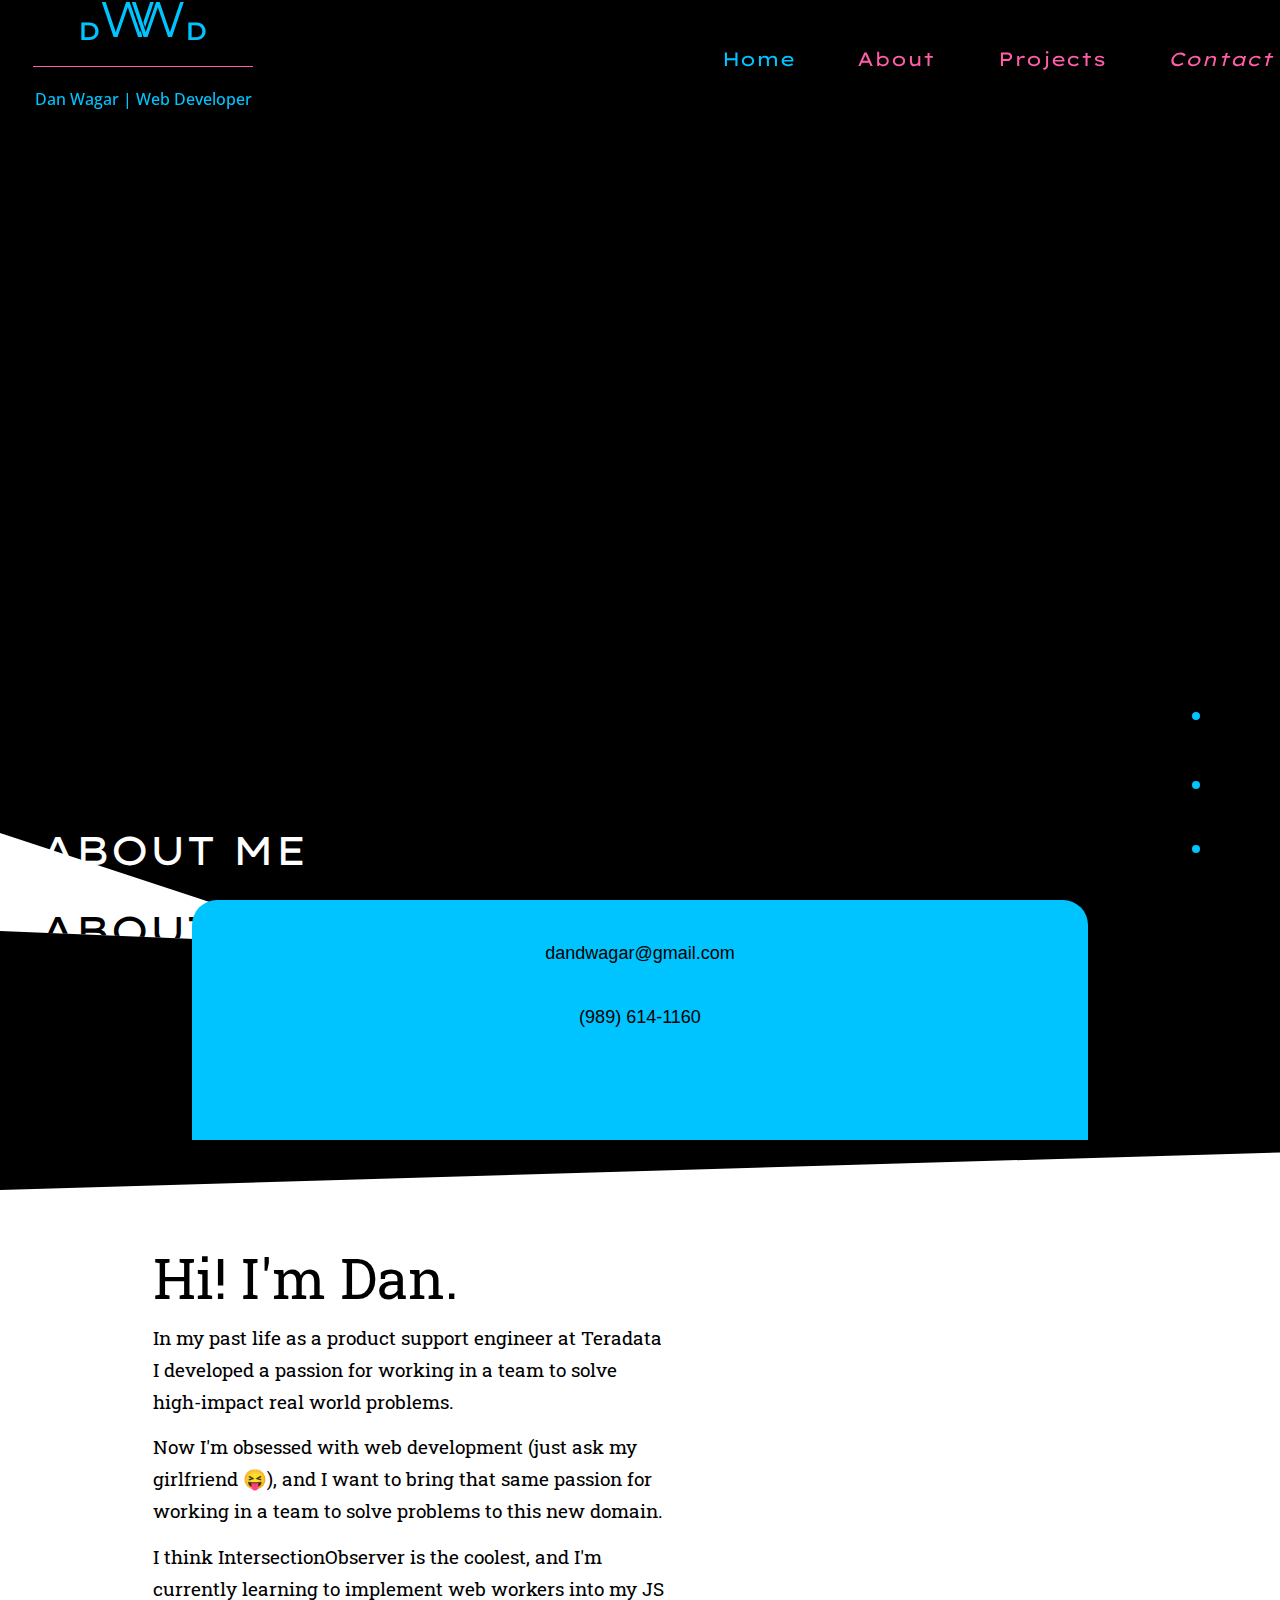
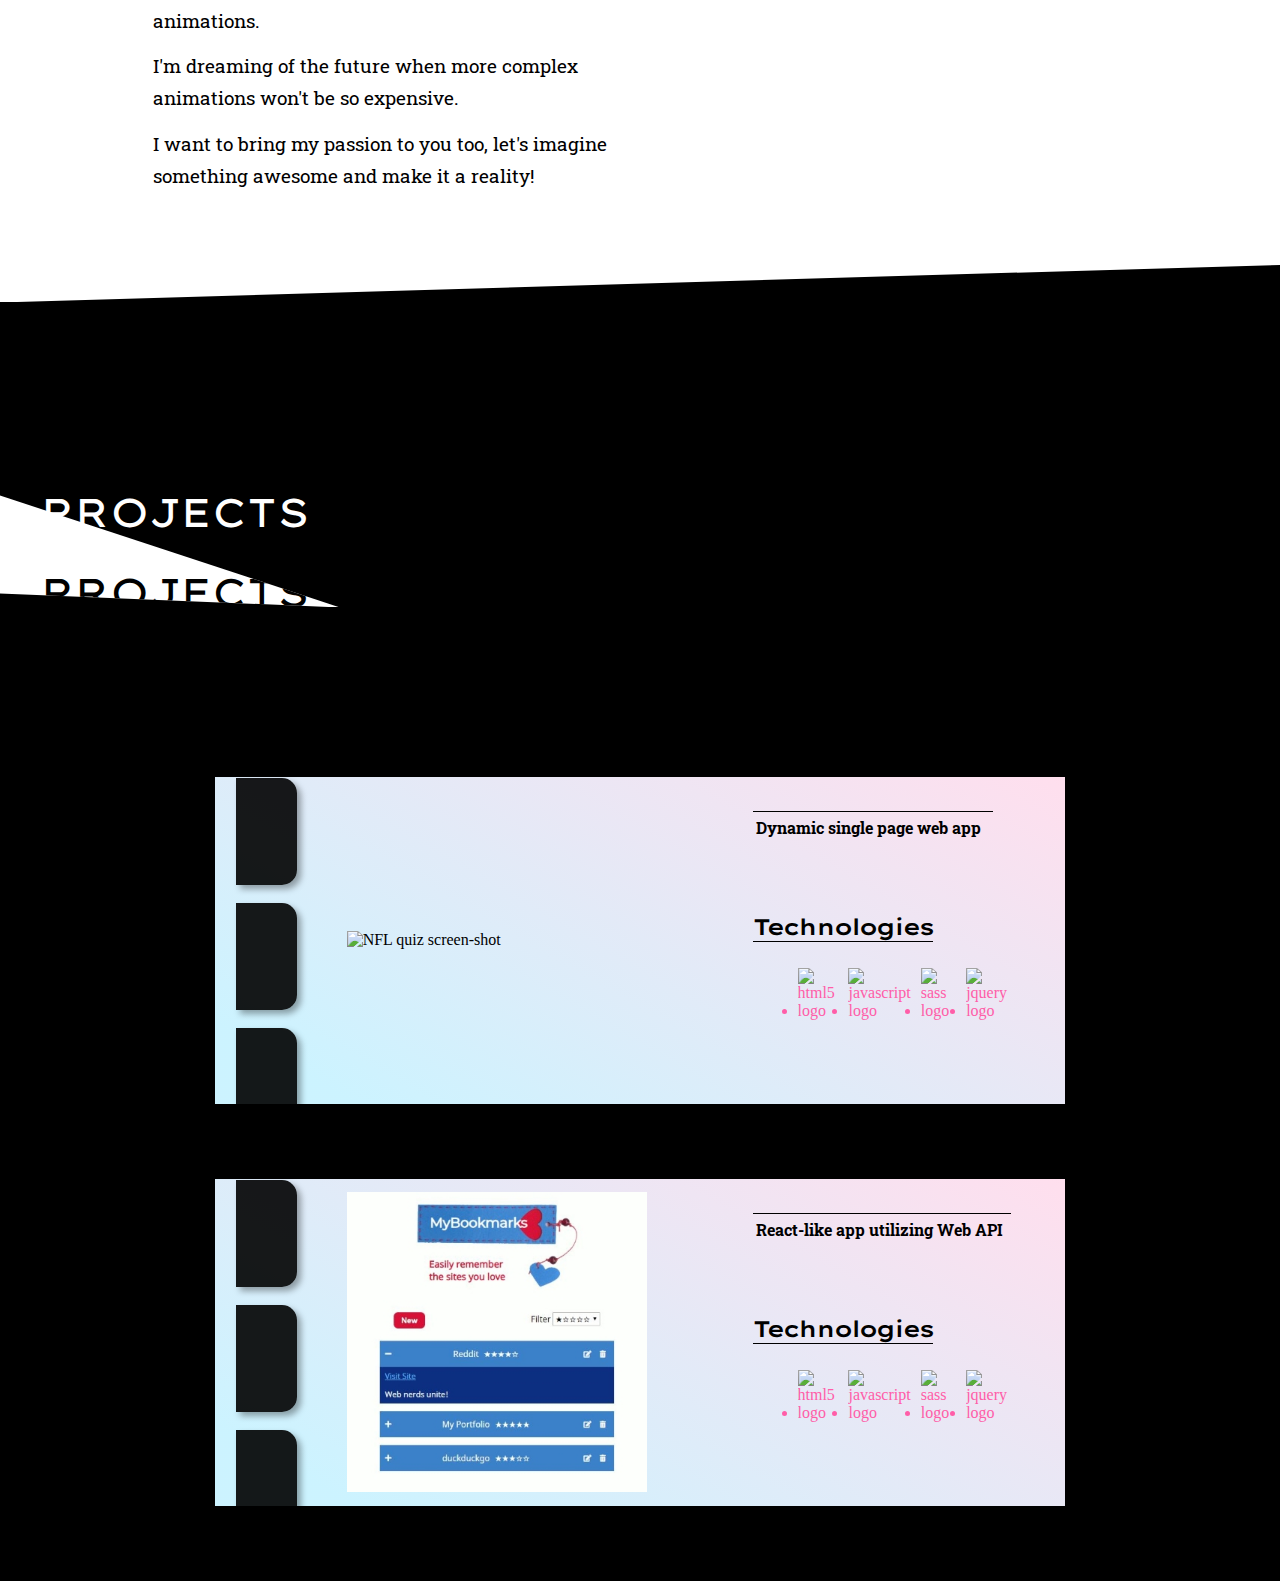
==== index.html @ b7b96e7a "update event listener for nav links" ====
<!DOCTYPE html>
<html lang="en">
  <head>
    <meta charset="utf-8" />
    <meta name="viewport" content="width=device-width, initial-scale=1.0" />
    <title>Dan Wagar's Portfolio</title>
    <link rel="shortcut icon" type="image/png" href="/images/favicon.png" />
    <link href="reset.css" rel="stylesheet" type="text/css" />
    <link href="style.css" rel="stylesheet" type="text/css" />
    <link
      href="https://fonts.googleapis.com/css?family=Montserrat|open+sans|Roboto+Slab|Lexend+Mega&display=swap"
      rel="stylesheet"
    />
    <link rel="stylesheet" href="https://cdnjs.cloudflare.com/ajax/libs/font-awesome/5.5.0-1/css/all.css" />
  </head>

  <body class="no-focus-outline">
    <main>
      <canvas class="canvas"></canvas>
      <nav class="nav" id="nav">
        <ul class="navList">
          <li><a class="navLink homeLink" href="#home">Home</a></li>
          <li><a class="navLink aboutLink" href="#about">About</a></li>
          <li><a class="navLink projectsLink" href="#projects">Projects</a></li>
          <li><i class="openContactNav navLink contactLink" tabindex="0">Contact</i></li>
        </ul>
        <i class="closeBurger"><a href="#" class="target">&#x2716;</a></i>
      </nav>
      <i class="burger"><a href="#nav" class="target">&#9776;</a></i>
      <header>
        <div class="logo">
          <div class="top">
            <p class="leftHalf">
              <span class="l1">D</span>
              <span class="l2">W</span>
            </p>
            <p class="rightHalf">
              <span class="l3">W</span>
              <span class="l4">D</span>
            </p>
          </div>
          <h1 class="bottom">Dan Wagar | Web Developer</h1>
        </div>
      </header>

      <section class="hero" id="home">
        <h3 class="heroText">
          Revealing Possibilities <span id="heroMiddle">In web development & design</span>
        </h3>
      </section>

      <div class="contactInfo" id="contactInfo" aria-live="polite">
        <div class="contactContainer">
          <a href="#" class="target">
            <i class="close fa fa-angle-double-down"></i>
          </a>
          <p>dandwagar@gmail.com</p>
          <p>(989) 614-1160</p>
        </div>
      </div>

      <footer>
        <nav class="contactNav">
          <ul class="contactButtons">
            <li>
              <a href="https://github.com/danWagar" target="_blank">
                <i class="fab fa-github"></i>
              </a>
            </li>
            <li>
              <a href="https://www.linkedin.com/in/daniel-wagar-22335a70/" target="_blank">
                <i class="fab fa-linkedin"></i>
              </a>
            </li>
            <li>
              <button class="openContact">
                <i class="open fa fa-envelope" id="contact"></i>
              </button>
            </li>
          </ul>
        </nav>
      </footer>

      <div class="sectionTitle"><p>ABOUT ME</p></div>
      <p class="second">ABOUT ME</p>

      <section class="aboutMe" id="about">
        <div class="quote">
          <p>
            Knowledge is a treasure, but practice is the key to it.
          </p>
          <p>
            -Lao Tzu
          </p>
        </div>
        <section class="me">
          <div class="aboutText">
            <span>Hi! I'm Dan.</span>
            <p>
              In my past life as a product support engineer at Teradata I developed a passion for working in a
              team to solve high-impact real world problems.
            </p>
            <p>
              Now I'm obsessed with web development (just ask my girlfriend 😝), and I want to bring that same
              passion for working in a team to solve problems to this new domain.
            </p>
            <p>
              I think IntersectionObserver is the coolest, and I'm currently learning to implement web workers
              into my JS animations.
            </p>
            <p>
              I'm dreaming of the future when more complex animations won't be so expensive.
            </p>
            <p>
              I want to bring my passion to you too, let's imagine something awesome and make it a reality!
            </p>
          </div>
          <div class="aboutImg"></div>
        </section>
      </section>

      <div class="titleContainer">
        <div class="sectionTitle"><p>PROJECTS</p></div>
        <p class="second">PROJECTS</p>
      </div>
      <section class="project" id="projects">
        <div class="projectContainer container1" aria-live="polite">
          <div class="projectContainerOverlay info1">
            <button class="closeInfoButton info1" tabindex="-1"><i>&#x2716;</i></button>
            <div class="projectTextContainer">
              <p>
                The NFL Records Quiz app was developed as an exercise in producing a single page web app with
                dynamically generated html for all event transitions.
              </p>
              <p>
                The app follows the model-view-controller design paradigm. It utilizes a store to track the
                users performance on the quiz as well as to display questions, whether a user correctly
                answered a question, and final results for the quiz.
              </p>
              <p>
                As I highly value the power of good design, much focus was given to ensuring that the app was
                attractive and engaging. User feedback is clear and presented in a fun way by incorporating
                images and a final results ranking.
              </p>
            </div>
          </div>
          <div class="projectTitle">
            <h5 class="primaryText">NFL Records Quiz</h5>
            <h6 class="secondaryText">Dynamic single page web app</h6>
          </div>
          <h7 class="techTitle">Technologies</h7>
          <ul class="technologies">
            <li><img src="images/html5.svg" alt="html5 logo" /></li>
            <li><img src="images/javascript-4.svg" alt="javascript logo" /></li>
            <li><img src="images/css-5.svg" alt="sass logo" /></li>
            <li><img src="images/jquery-2.svg" alt="jquery logo" /></li>
          </ul>
          <img class="screenShot" src="images/NFLQuiz.jpg" alt="NFL quiz screen-shot" />
          <nav class="projectNav">
            <ul class="projectButtons">
              <a href="https://github.com/thinkful-ei-heron/Dan_Kei_quizApp" target="_blank">
                <li class="projectButton">
                  <i class="fab fa-github"></i></li
              ></a>
              <button class="infoButton info1">
                <li class="projectButton"><i class="fa fa-info"></i></li>
              </button>
              <a href="https://thinkful-ei-heron.github.io/Dan_Kei_quizApp/" target="_blank">
                <li class="projectButton">
                  <i class="fa fa-play play"></i></li
              ></a>
            </ul>
          </nav>
        </div>

        <div class="projectContainer container1" aria-live="polite">
          <div class="projectContainerOverlay info2">
            <button class="closeInfoButton info2" tabindex="-1"><i>&#x2716;</i></button>
            <div class="projectTextContainer">
              <p>
                The NFL Records Quiz app was developed as an exercise in producing a single page web app with
                dynamically generated html for all event transitions.
              </p>
              <p>
                The app follows the model-view-controller design paradigm. It utilizes a store to track the
                users performance on the quiz as well as to display questions, whether a user correctly
                answered a question, and final results for the quiz.
              </p>
              <p>
                As I highly value the power of good design, much focus was given to ensuring that the app was
                attractive and engaging. User feedback is clear and presented in a fun way by incorporating
                images and a final results ranking.
              </p>
            </div>
          </div>
          <div class="projectTitle">
            <h5 class="primaryText">MyBookmarks App</h5>
            <h6 class="secondaryText">React-like app utilizing Web API</h6>
          </div>
          <h7 class="techTitle">Technologies</h7>
          <ul class="technologies">
            <li><img src="images/html5.svg" alt="html5 logo" /></li>
            <li><img src="images/javascript-4.svg" alt="javascript logo" /></li>
            <li><img src="images/sass-1.svg" alt="sass logo" /></li>
            <li><img src="images/jquery-2.svg" alt="jquery logo" /></li>
          </ul>
          <img class="screenShot" src="images/MyBookmarks.jpg" alt="MyBookmarks App screen-shot" />
          <nav class="projectNav">
            <ul class="projectButtons">
              <a href="https://github.com/thinkful-ei-heron/DanW-bookmarks-app" target="_blank">
                <li class="projectButton">
                  <i class="fab fa-github"></i></li
              ></a>
              <button class="infoButton info2">
                <li class="projectButton"><i class="fa fa-info"></i></li>
              </button>
              <a href="https://thinkful-ei-heron.github.io/DanW-bookmarks-app/" target="_blank">
                <li class="projectButton">
                  <i class="fa fa-play play"></i></li
              ></a>
            </ul>
          </nav>
        </div>
      </section>
    </main>
    <script src="spray.js"></script>
    <script src="style.js"></script>
    <script src="intersection.js"></script>
  </body>
</html>
---- style.css ----
html,
body {
  margin: 0;
  padding: 0;
  -webkit-box-sizing: border-box;
          box-sizing: border-box;
  overflow-x: hidden;
  scroll-behavior: smooth;
}

body {
  height: 100vh;
  width: 100vw;
  background-color: black;
  font-size: 16px;
}

.no-focus-outline a:focus,
.no-focus-outline button:focus,
.no-focus-outline i:focus {
  outline: none;
}

button:hover {
  cursor: pointer;
}

main {
  position: relative;
  height: 100%;
  width: 100%;
}

.canvas {
  position: absolute;
  top: 0;
  left: 0;
  z-index: -1;
}

header {
  position: fixed;
  top: 0;
  display: -webkit-box;
  display: -ms-flexbox;
  display: flex;
  -webkit-box-orient: vertical;
  -webkit-box-direction: normal;
      -ms-flex-direction: column;
          flex-direction: column;
  -webkit-box-pack: center;
      -ms-flex-pack: center;
          justify-content: center;
  -webkit-box-align: center;
      -ms-flex-align: center;
          align-items: center;
  position: fixed;
  width: 100vw;
  height: 95px;
  color: #00c4ff;
  background-color: rgba(0, 0, 0, 0.95);
  z-index: 2;
}

header .logo {
  position: relative;
  bottom: 8px;
}

header .top {
  position: relative;
  display: -webkit-box;
  display: -ms-flexbox;
  display: flex;
  -webkit-box-orient: horizontal;
  -webkit-box-direction: normal;
      -ms-flex-direction: row;
          flex-direction: row;
  -webkit-box-pack: center;
      -ms-flex-pack: center;
          justify-content: center;
  font-family: 'montserrat', sans-serif;
  border-bottom: 1px solid #ff5da8;
}

header .top .leftHalf {
  display: -webkit-box;
  display: -ms-flexbox;
  display: flex;
  -webkit-box-orient: horizontal;
  -webkit-box-direction: normal;
      -ms-flex-direction: row;
          flex-direction: row;
  -webkit-box-align: end;
      -ms-flex-align: end;
          align-items: flex-end;
  position: relative;
  left: 10pt;
}

header .top .rightHalf {
  display: -webkit-box;
  display: -ms-flexbox;
  display: flex;
  -webkit-box-orient: horizontal;
  -webkit-box-direction: normal;
      -ms-flex-direction: row;
          flex-direction: row;
  -webkit-box-align: end;
      -ms-flex-align: end;
          align-items: flex-end;
  position: relative;
  right: 10pt;
}

header .bottom {
  position: relative;
  top: 10px;
  width: 220px;
  text-align: center;
  font-family: 'open sans', sans-serif;
  font-size: 1rem;
  font-weight: 500;
}

header .l1,
header .l4 {
  padding-bottom: 4px;
  font-size: 1.56rem;
  font-weight: 600;
}

header .l2,
header .l3 {
  padding-bottom: 0;
  font-size: 3.125rem;
  text-shadow: -1px 0 black, 0 1px black, 1px 0 black, 0 -1px black;
}

.nav {
  position: fixed;
  top: 0;
  right: 0;
  width: 100vw;
  height: 100vh;
  opacity: 0;
  -webkit-clip-path: circle(25px at calc(100vw - 45px) 40px);
          clip-path: circle(25px at calc(100vw - 45px) 40px);
  -webkit-transition: all 0.5s ease-in-out;
  transition: all 0.5s ease-in-out;
  z-index: 3;
}

.nav a {
  text-decoration: none;
}

.nav.toggleNav, .nav:target {
  -webkit-clip-path: circle(75%);
          clip-path: circle(75%);
  background-color: rgba(0, 0, 0, 0.9);
  opacity: 1;
  z-index: 10;
}

.navList {
  position: relative;
  bottom: 40px;
  display: -webkit-box;
  display: -ms-flexbox;
  display: flex;
  -webkit-box-orient: vertical;
  -webkit-box-direction: normal;
      -ms-flex-direction: column;
          flex-direction: column;
  -webkit-box-pack: center;
      -ms-flex-pack: center;
          justify-content: center;
  -webkit-box-align: center;
      -ms-flex-align: center;
          align-items: center;
  height: 100%;
  width: 80%;
  margin-left: auto;
  margin-right: auto;
}

.navList li {
  width: 100%;
  padding: 20px 0px 35px 35px;
  font-family: 'lexend mega', sans-serif;
  font-size: 2.125rem;
}

.navList li .openContactNav:hover {
  cursor: pointer;
}

.navList a,
.navList a:visited {
  text-decoration: none;
}

.navList .navLink {
  color: #ff5da8;
}

.navList .navLink.highlight {
  color: #00c4ff;
}

.burger {
  position: fixed;
  top: 0px;
  padding-top: 20px;
  right: 20px;
  font-size: 2.125rem;
  font-weight: 100;
  opacity: 1;
  z-index: 21;
  -webkit-transition: all 0.5s;
  transition: all 0.5s;
}

.burger.hide {
  color: rgba(255, 255, 255, 0);
  opacity: 0;
}

.burger a {
  text-decoration: none;
  color: rgba(255, 255, 255, 0.6);
}

.burger a:hover,
.burger a:focus, .burger:hover, .burger:focus {
  outline: none;
  color: white;
}

.closeBurger {
  position: fixed;
  top: 0px;
  padding-top: 20px;
  right: 20px;
  font-size: 2.125rem;
  font-weight: 100;
  z-index: 1;
  -webkit-transition: all 1s;
  transition: all 1s;
}

.closeBurger.showClose {
  color: rgba(255, 255, 255, 0.6);
  opacity: 1;
}

.closeBurger a {
  text-decoration: none;
  color: rgba(255, 255, 255, 0.6);
}

.closeBurger a:hover,
.closeBurger a:focus, .closeBurger:hover, .closeBurger:focus {
  outline: none;
  color: white;
}

.hero {
  position: relative;
  display: -webkit-box;
  display: -ms-flexbox;
  display: flex;
  -webkit-box-orient: vertical;
  -webkit-box-direction: normal;
      -ms-flex-direction: column;
          flex-direction: column;
  -webkit-box-pack: center;
      -ms-flex-pack: center;
          justify-content: center;
  -ms-flex-line-pack: center;
      align-content: center;
  -webkit-box-align: center;
      -ms-flex-align: center;
          align-items: center;
  height: 100%;
  font-family: "lexend mega", sans-serif;
  color: black;
}

.hero h3 {
  display: -webkit-box;
  display: -ms-flexbox;
  display: flex;
  -webkit-box-orient: vertical;
  -webkit-box-direction: normal;
      -ms-flex-direction: column;
          flex-direction: column;
  font-size: 2.25rem;
  text-align: center;
  font-weight: 600;
}

.hero h3 span {
  display: inline block;
  padding-top: 15px;
  font-size: 1.1rem;
  font-weight: 500;
  text-align: center;
  letter-spacing: -1px;
}

.contactNav {
  position: fixed;
  left: 0px;
  bottom: 0px;
  display: -webkit-box;
  display: -ms-flexbox;
  display: flex;
  -webkit-box-align: center;
      -ms-flex-align: center;
          align-items: center;
  width: 100vw;
  height: 70px;
  background-color: rgba(0, 0, 0, 0.9);
  z-index: 2;
}

.contactNav .contactButtons {
  display: -webkit-box;
  display: -ms-flexbox;
  display: flex;
  -ms-flex-pack: distribute;
      justify-content: space-around;
  width: 100%;
  color: #00c4ff;
  opacity: 1;
  -webkit-transition: opacity 0.5s;
  transition: opacity 0.5s;
}

.contactNav .contactButtons li {
  font-size: 1.75rem;
}

.contactNav .contactButtons a {
  color: #00c4ff;
}

.contactNav .contactButtons a:visited {
  color: #00c4ff;
}

.contactNav .contactButtons a:hover {
  color: #8700ff;
}

.contactNav .contactButtons a:focus {
  outline: none;
  color: #8700ff;
}

.contactNav .contactButtons button {
  border: none;
  background: none;
}

.contactNav .contactButtons button i {
  font-size: 1.75rem;
  color: #00c4ff;
}

.contactNav .contactButtons .open:hover,
.contactNav .contactButtons .open:focus {
  outline: none;
  color: #8700ff;
}

.contactNav .contactButtons.fade {
  opacity: 0;
}

.contactInfo {
  position: fixed;
  display: -webkit-box;
  display: -ms-flexbox;
  display: flex;
  -webkit-box-orient: horizontal;
  -webkit-box-direction: normal;
      -ms-flex-direction: row;
          flex-direction: row;
  -webkit-box-pack: center;
      -ms-flex-pack: center;
          justify-content: center;
  bottom: -240px;
  height: 240px;
  width: 100vw;
  z-index: 10;
  -webkit-transition: -webkit-transform 1s;
  transition: -webkit-transform 1s;
  transition: transform 1s;
  transition: transform 1s, -webkit-transform 1s;
}

.contactInfo .contactContainer {
  width: 100%;
  text-align: center;
  font-family: 'open sans', sans-serif;
  font-size: 1.125rem;
  background-color: #00c4ff;
  color: black;
}

.contactInfo p {
  padding-top: 25px;
}

.contactInfo.show, .contactInfo:target {
  -webkit-transform: translateY(-240px);
          transform: translateY(-240px);
}

.contactInfo .close {
  font-size: 3.375rem;
  color: rgba(255, 255, 255, 0.6);
}

.contactInfo .close:hover, .contactInfo .close:focus {
  outline: none;
  color: white;
}

.sectionTitle {
  position: absolute;
  bottom: -30px;
  left: 0;
  height: 140px;
  width: 340px;
  font-size: 2.2rem;
  line-height: 150px;
  background-color: white;
  -webkit-clip-path: polygon(0 20%, 0 90%, 100% 100%);
          clip-path: polygon(0 20%, 0 90%, 100% 100%);
  z-index: 1;
  font-family: "lexend mega", sans-serif;
  color: black;
}

.sectionTitle p {
  position: relative;
  left: 40px;
  top: 10px;
}

.second {
  position: absolute;
  bottom: -100px;
  left: 40px;
  height: 200px;
  width: 400px;
  font-size: 2.2rem;
  line-height: 150px;
  z-index: 0;
  font-family: "lexend mega", sans-serif;
  color: white;
}

.project {
  position: relative;
  display: -webkit-box;
  display: -ms-flexbox;
  display: flex;
  -webkit-box-orient: vertical;
  -webkit-box-direction: normal;
      -ms-flex-direction: column;
          flex-direction: column;
  -webkit-box-pack: center;
      -ms-flex-pack: center;
          justify-content: center;
  -webkit-box-align: center;
      -ms-flex-align: center;
          align-items: center;
  width: 100vw;
  margin-top: 150px;
  -webkit-perspective: 700px;
          perspective: 700px;
}

.projectContainer {
  position: relative;
  display: -webkit-box;
  display: -ms-flexbox;
  display: flex;
  -webkit-box-orient: vertical;
  -webkit-box-direction: normal;
      -ms-flex-direction: column;
          flex-direction: column;
  -webkit-box-pack: justify;
      -ms-flex-pack: justify;
          justify-content: space-between;
  -webkit-box-align: center;
      -ms-flex-align: center;
          align-items: center;
  height: 480px;
  width: 77%;
  margin-bottom: 75px;
  background-color: white;
}

.projectContainerOverlay {
  position: absolute;
  top: -1px;
  left: -1px;
  height: 101%;
  width: 101%;
  padding-top: 25px;
  color: white;
  opacity: 0;
  background-color: rgba(0, 0, 0, 0.95);
  -webkit-transition: opacity 1s ease-in-out;
  transition: opacity 1s ease-in-out;
}

.projectContainerOverlay.toggleInfo {
  opacity: 1;
}

.projectContainerOverlay p {
  margin: 25px 10px;
  font-size: 0.9rem;
  line-height: 1.2rem;
}

.projectContainerOverlay .closeInfoButton {
  position: absolute;
  top: 0;
  right: 8px;
  height: 30px;
  width: 30px;
  font-size: 1.6rem;
  color: white;
  background: none;
  border: none;
  cursor: auto;
}

.container1 {
  background-image: linear-gradient(30deg, rgba(0, 196, 255, 0.2) 10%, rgba(255, 93, 168, 0.2));
}

.projectTitle {
  margin-top: 20px;
  color: black;
}

.primaryText {
  font-family: "lexend mega", sans-serif;
  letter-spacing: -2px;
  font-size: 1.4rem;
  font-weight: 600;
}

.secondaryText {
  margin-top: 5px;
  padding-top: 5px;
  padding-left: 3px;
  font-family: 'roboto slab', serif;
  font-size: 1rem;
  border-top: 1px solid black;
}

.techTitle {
  display: none;
}

.technologies {
  display: -webkit-box;
  display: -ms-flexbox;
  display: flex;
  -ms-flex-pack: distribute;
      justify-content: space-around;
  width: 80%;
  color: #ff5da8;
}

.technologies li {
  margin-left: 5px;
  margin-right: 5px;
}

.technologies li img {
  width: 50px;
  height: 50px;
}

.screenShot {
  margin-bottom: 75px;
  height: 240px;
  width: 240px;
}

.screenShot img {
  height: 100%;
  width: 100%;
}

.projectNav {
  width: 90%;
  margin: 0 auto;
  position: absolute;
  bottom: 0px;
  border: 0;
}

.projectButtons {
  display: -webkit-box;
  display: -ms-flexbox;
  display: flex;
  -webkit-box-pack: justify;
      -ms-flex-pack: justify;
          justify-content: space-between;
  list-style: none;
}

.projectButtons a:hover,
.projectButtons a:visited {
  color: #ff5da8;
}

.projectButtons button {
  background-color: rgba(0, 0, 0, 0);
  border: none;
}

.projectButton {
  height: 45px;
  width: 45px;
  text-align: center;
  line-height: 45px;
  font-size: 1.7rem;
  color: #ff5da8;
}

.projectButton button {
  background: none;
  border: none;
  font-size: 1.7rem;
  color: #ff5da8;
}

.titleContainer {
  position: relative;
  width: 100vw;
  height: 75px;
}

/*ABOUT ME*/
.aboutMe {
  display: -webkit-box;
  display: -ms-flexbox;
  display: flex;
  -webkit-box-orient: vertical;
  -webkit-box-direction: normal;
      -ms-flex-direction: column;
          flex-direction: column;
  -webkit-box-pack: start;
      -ms-flex-pack: start;
          justify-content: start;
  -webkit-box-align: center;
      -ms-flex-align: center;
          align-items: center;
  margin-top: 65px;
  margin-bottom: 100px;
  height: auto;
  width: 100vw;
  font-family: 'Roboto Slab', serif;
}

.quote {
  line-height: 25px;
  margin-top: 30px;
  margin-bottom: 30px;
  font-size: 1.3rem;
  color: white;
  background-color: black;
  width: 100%;
}

.quote p {
  padding: 0 50px 0 50px;
}

.me {
  display: -webkit-box;
  display: -ms-flexbox;
  display: flex;
  -webkit-box-pack: center;
      -ms-flex-pack: center;
          justify-content: center;
  -webkit-box-align: center;
      -ms-flex-align: center;
          align-items: center;
  margin-bottom: 50px;
  background-color: white;
  height: 850px;
  width: 100%;
  -webkit-clip-path: polygon(0 5%, 100% 0, 100% 95%, 0 100%);
          clip-path: polygon(0 5%, 100% 0, 100% 95%, 0 100%);
}

.aboutText {
  grid-area: 'aboutText';
  width: 49%;
  padding: 0 20px 0 20px;
  font-size: 0.85rem;
  line-height: 1.3rem;
  color: black;
}

.aboutText p:first-child {
  margin-top: -10px;
  margin-bottom: 0.85rem;
}

.aboutText p {
  margin-top: 0.85rem;
  margin-bottom: 0.85rem;
}

.aboutText span {
  font-size: 1.6rem;
  line-height: 3.5rem;
}

.aboutImg {
  width: 35%;
  height: 70%;
  max-height: 500px;
  margin-right: 10px;
  margin-bottom: 40px;
  background-image: url(./images/me.jpg);
  background-repeat: no-repeat;
  background-size: 275% auto;
  background-size: cover;
  background-position: 33% 30px;
}

@media (min-width: 375px) {
  .sectionTitle {
    font-size: 2.5rem;
  }
  .second {
    font-size: 2.5rem;
  }
  .me {
    height: 750px;
  }
  .aboutText span {
    font-size: 2rem;
  }
  .projectTextContainer p {
    font-size: 1rem;
    line-height: 1.4rem;
  }
}

@media (min-width: 600px) {
  .hero h4 {
    letter-spacing: 0px;
  }
  .contactInfo .contactContainer {
    width: 70vw;
    text-align: center;
    font-family: 'Noto Sans', sans-serif;
    font-size: 18px;
    background-color: #00c4ff;
    color: black;
    border-radius: 25px 25px 0 0;
  }
  .contactInfo .close {
    position: relative;
    font-size: 54px;
    color: rgba(255, 255, 255, 0.8);
  }
  .contactInfo .close:hover, .contactInfo .close:focus {
    outline: none;
    color: white;
  }
  .me {
    height: 550px;
  }
}

@media (min-width: 1024px) {
  body {
    overflow-y: scroll;
    overflow: initial;
  }
  header {
    -webkit-box-pack: center;
        -ms-flex-pack: center;
            justify-content: center;
    -webkit-box-align: start;
        -ms-flex-align: start;
            align-items: flex-start;
    height: 100px;
  }
  .logo {
    margin-left: 33px;
  }
  .nav {
    -webkit-clip-path: none;
            clip-path: none;
    width: 50%;
    height: 100px;
    margin-right: 20px;
    opacity: 1;
  }
  .navList {
    position: static;
    -webkit-box-orient: horizontal;
    -webkit-box-direction: normal;
        -ms-flex-direction: row;
            flex-direction: row;
    -webkit-box-pack: space-evenly;
        -ms-flex-pack: space-evenly;
            justify-content: space-evenly;
    -webkit-box-align: center;
        -ms-flex-align: center;
            align-items: center;
    width: 100%;
  }
  .navList li {
    font-size: 1.2rem;
    width: auto;
  }
  .burger {
    display: none;
  }
  .closeBurger {
    display: none;
  }
  .contactNav {
    background-color: rgba(0, 0, 0, 0);
    z-index: 11;
  }
  .contactNav .contactButtons {
    position: fixed;
    right: 0;
    bottom: 0;
    height: 200px;
    width: 60px;
    text-align: center;
    padding: 5px;
    -webkit-box-orient: vertical;
    -webkit-box-direction: normal;
        -ms-flex-direction: column;
            flex-direction: column;
  }
  .contactNav .contactButtons a {
    font-size: 2.1rem;
  }
  .hero {
    margin-top: 15px;
  }
  .project {
    margin-top: 200px;
    margin-bottom: 50px;
    width: 100vw;
  }
  .projectTextContainer {
    margin-top: -30px;
    margin-left: 125px;
    width: 550px;
  }
  .projectTextContainer p {
    font-size: 1.2rem;
    line-height: 1.4rem;
  }
  .projectContainer {
    display: -ms-grid;
    display: grid;
    -ms-grid-columns: (1fr)[24];
        grid-template-columns: repeat(24, 1fr);
    -ms-grid-rows: (1fr)[12];
        grid-template-rows: repeat(12, 1fr);
    grid-gap: 10px;
    height: 327px;
    width: 850px;
  }
  .projectTitle {
    -ms-grid-column: 16;
    -ms-grid-column-span: 8;
    grid-column: 16/24;
    -ms-grid-row: 2;
    -ms-grid-row-span: 3;
    grid-row: 2/5;
    -ms-flex-item-align: end;
        -ms-grid-row-align: end;
        align-self: end;
    -ms-grid-column-align: start;
        justify-self: start;
    font-size: 1.6rem;
  }
  .techTitle {
    display: inline;
    -ms-grid-column: 16;
    -ms-grid-column-span: 8;
    grid-column: 16/24;
    -ms-grid-row: 6;
    -ms-grid-row-span: 1;
    grid-row: 6/7;
    -ms-flex-item-align: end;
        -ms-grid-row-align: end;
        align-self: end;
    -ms-grid-column-align: start;
        justify-self: start;
    font-family: "lexend mega", sans-serif;
    font-size: 1.4rem;
    font-weight: 600;
    letter-spacing: -2px;
    border-bottom: 1px solid black;
  }
  .technologies {
    -ms-grid-column: 16;
    -ms-grid-column-span: 8;
    grid-column: 16/24;
    -ms-grid-row: 7;
    -ms-grid-row-span: 2;
    grid-row: 7/9;
    -ms-flex-item-align: start;
        -ms-grid-row-align: start;
        align-self: start;
    -ms-grid-column-align: start;
        justify-self: start;
  }
  .screenShot {
    -ms-grid-row: 3;
    -ms-grid-row-span: 10;
    grid-row: 3/13;
    -ms-grid-column: 4;
    -ms-grid-column-span: 10;
    grid-column: 4/14;
    -ms-flex-item-align: center;
        -ms-grid-row-align: center;
        align-self: center;
    -ms-grid-column-align: center;
        justify-self: center;
    height: auto;
    width: 300px;
    margin-top: 20px;
  }
  .projectNav {
    display: -ms-grid;
    display: grid;
    place-items: center center;
    height: 100%;
    width: 63px;
  }
  .projectButtons {
    -webkit-box-orient: vertical;
    -webkit-box-direction: normal;
        -ms-flex-direction: column;
            flex-direction: column;
    -webkit-box-pack: justify;
        -ms-flex-pack: justify;
            justify-content: space-between;
    -webkit-box-align: center;
        -ms-flex-align: center;
            align-items: center;
    height: 100%;
    width: 100%;
  }
  .projectButtons a {
    height: 107px;
    width: 98%;
    text-decoration: none;
    margin-top: 1px;
    margin-bottom: 1px;
  }
  .projectButtons button {
    height: 107px;
    width: 98%;
    padding: 0;
    margin-top: 1px;
    margin-bottom: 1px;
    background-color: rgba(0, 0, 0, 0);
    border: none;
  }
  .projectButton {
    display: -ms-grid;
    display: grid;
    place-items: center center;
    height: 100%;
    width: 100%;
    background-color: rgba(0, 0, 0, 0.9);
    border-radius: 0 15px 15px 0;
    -webkit-box-shadow: 4px 4px 6px rgba(0, 0, 0, 0.35);
            box-shadow: 4px 4px 6px rgba(0, 0, 0, 0.35);
  }
  .projectButton:hover {
    background-color: black;
  }
  .projectButton i {
    -ms-flex-item-align: center;
        -ms-grid-row-align: center;
        align-self: center;
    font-size: 2.2rem;
    color: #ff5da8;
  }
  .quote {
    width: auto;
  }
  .me {
    -webkit-box-pack: space-evenly;
        -ms-flex-pack: space-evenly;
            justify-content: space-evenly;
    height: 750px;
    margin-bottom: 100px;
  }
  .aboutText {
    width: 40%;
    font-size: 1.2rem;
    line-height: 2rem;
  }
  .aboutText span {
    width: 100%;
    font-size: 3.5rem;
  }
  .aboutImg {
    width: 25%;
  }
}

@media (min-width: 1600px) {
  body {
    font-size: 100%;
  }
}
/*# sourceMappingURL=style.css.map */
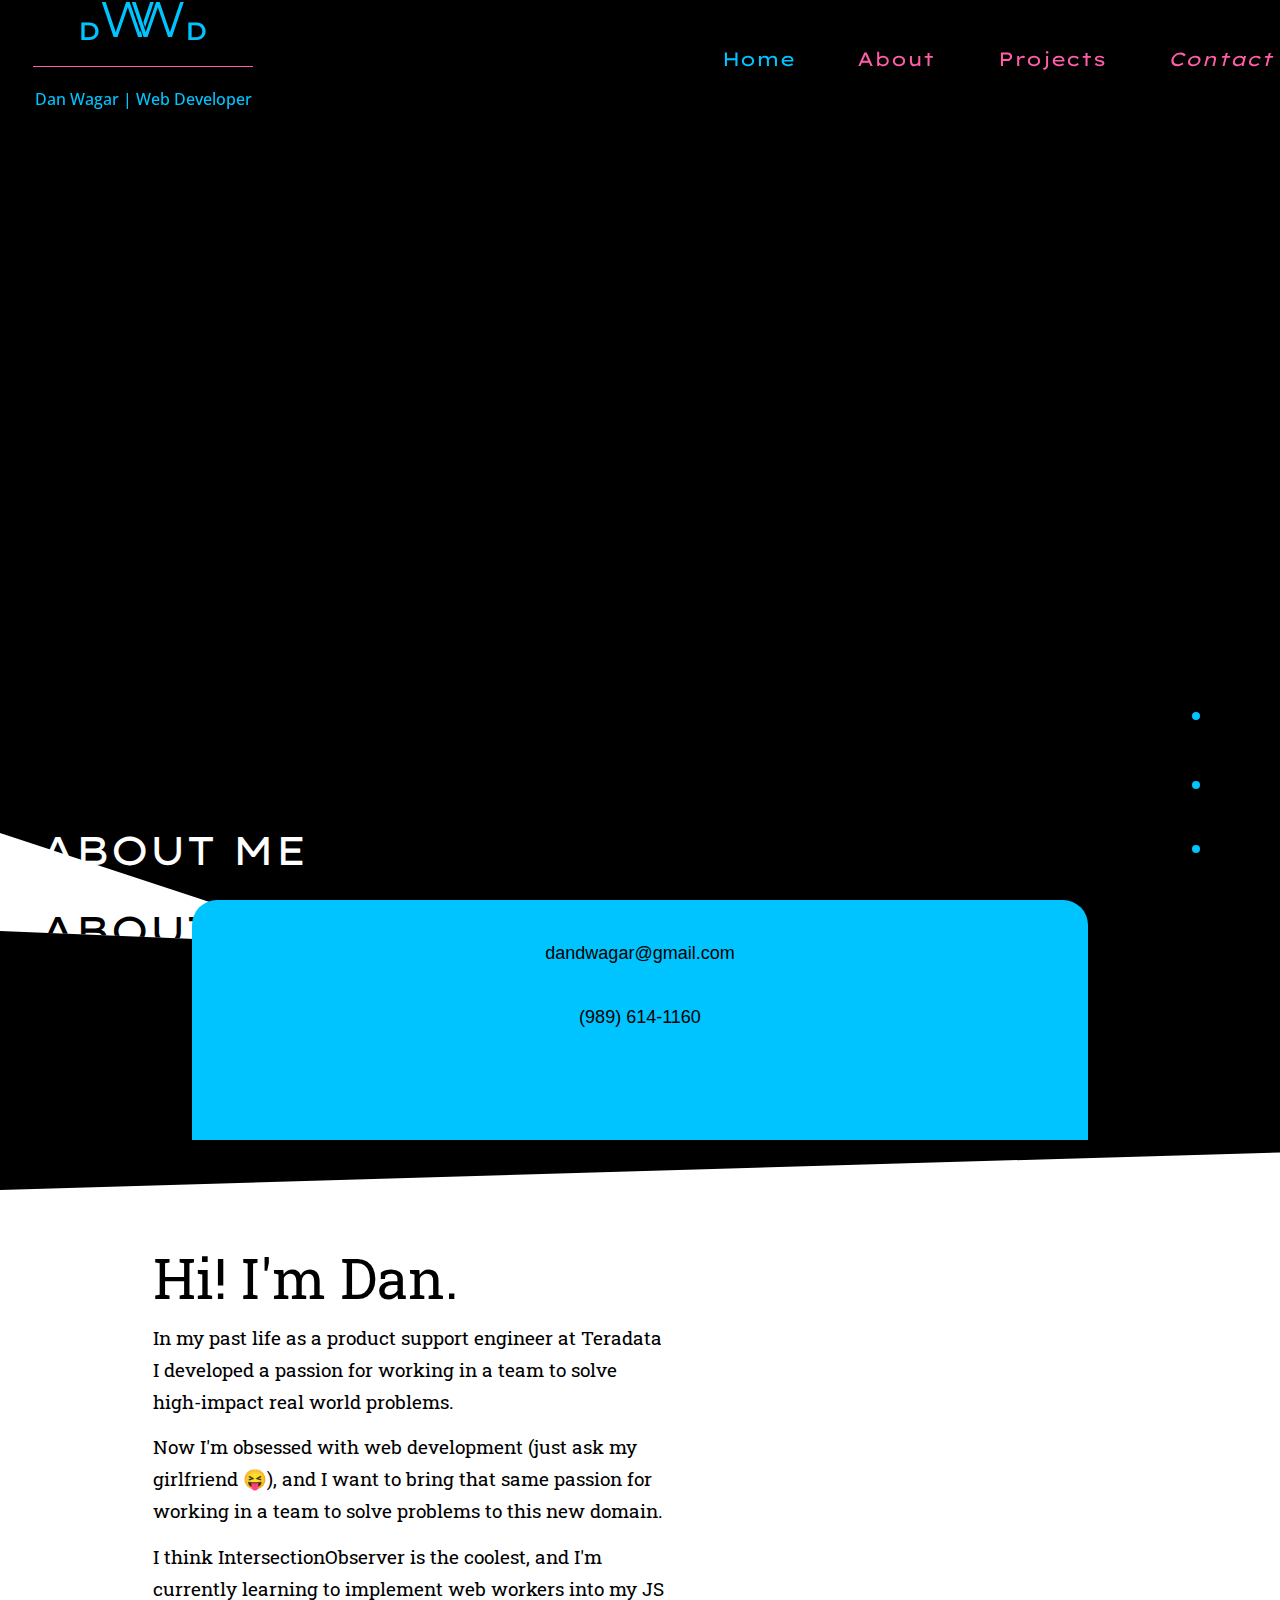
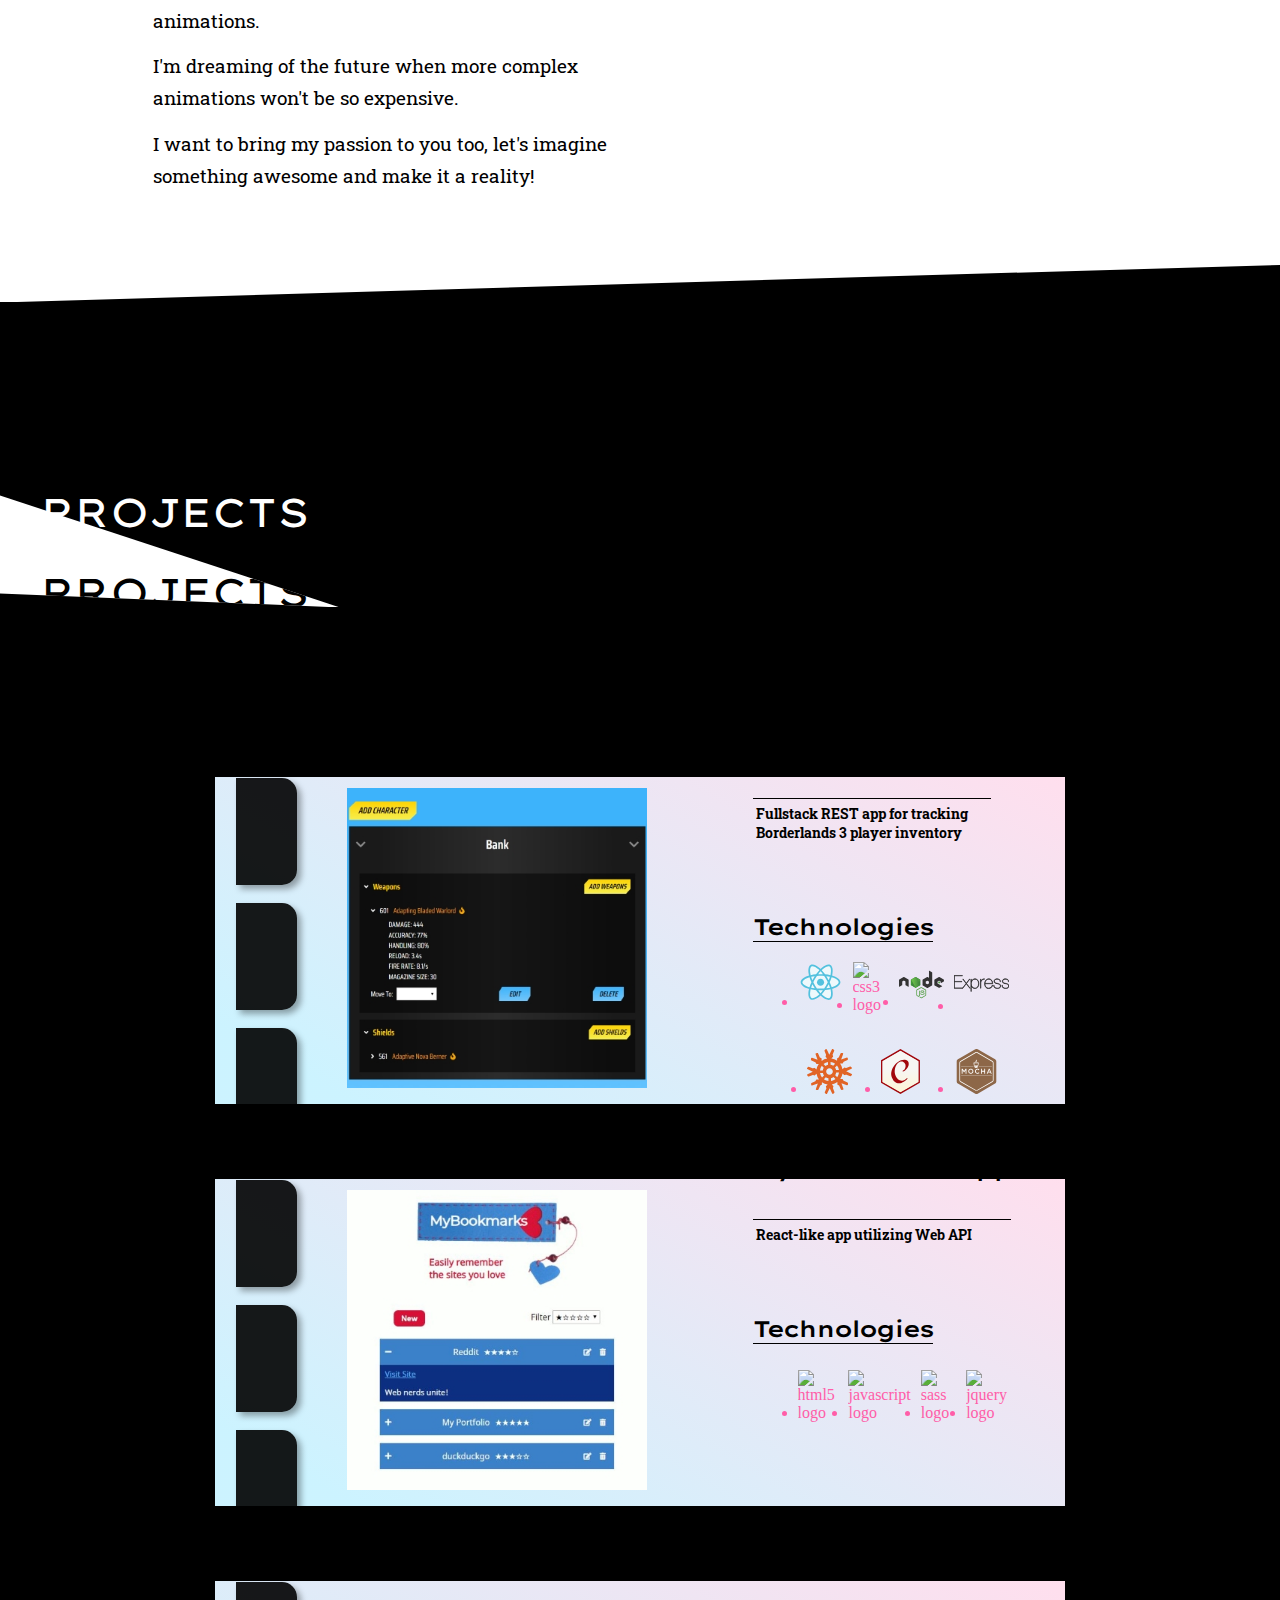
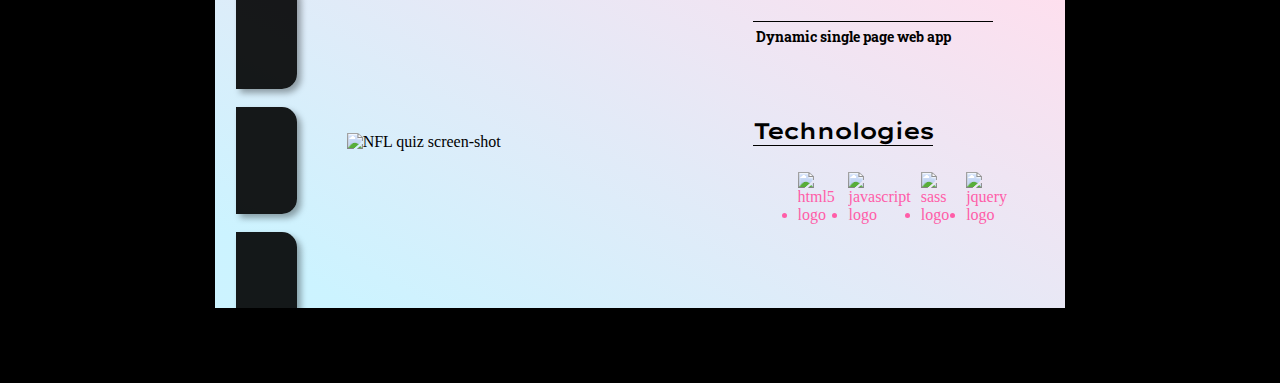
==== commit d6fd2836: "add latest project, update some styling" ====
--- a/index.html
+++ b/index.html
@@ -123,10 +123,112 @@
         <div class="sectionTitle"><p>PROJECTS</p></div>
         <p class="second">PROJECTS</p>
       </div>
+
       <section class="project" id="projects">
         <div class="projectContainer container1" aria-live="polite">
           <div class="projectContainerOverlay info1">
             <button class="closeInfoButton info1" tabindex="-1"><i>&#x2716;</i></button>
+            <div class="projectTextContainer">
+              <p>
+                For players of the game Borderlands 3 it is all about the loot. Unfotunately the game does not
+                provide many in-game resources for keeping track of loot. The Borderlands 3 Gear Tracker web
+                app was designed as a resource such that players will always be able to know what loot is in
+                their inventory and where it is located.
+              </p>
+              <p>
+                This RESTful app was developed with React on the client side and with Node, Express and Knex
+                on the server side with testing handled by Chai and Mocha.
+              </p>
+              <p>
+                As with all my projects there is a strong emphasis on design. The app displays large amounts
+                of data and the layout is designed to be both organized and dynamically expandable and
+                collapsible.
+              </p>
+            </div>
+          </div>
+          <div class="projectTitle">
+            <h5 class="primaryText">BL3 Gear Tracker</h5>
+            <h6 class="secondaryText">Fullstack REST app for tracking<br />Borderlands 3 player inventory</h6>
+          </div>
+          <h7 class="techTitle">Technologies</h7>
+          <ul class="technologies row1">
+            <li><img src="images/react.svg" alt="html5 logo" /></li>
+            <li><img src="images/css-5.svg" alt="css3 logo" /></li>
+            <li><img src="images/nodejs.svg" alt="nodejs logo" /></li>
+            <li><img class="express" src="images/express.svg" alt="express logo" /></li>
+          </ul>
+          <ul class="technologies row2">
+            <li><img src="images/knex.svg" alt="knex logo" /></li>
+            <li><img src="images/chai.svg" alt="chai logo" /></li>
+            <li><img src="images/mocha.svg" alt="mocha logo" /></li>
+          </ul>
+          <img class="screenShot" src="images/bl3.webp" alt="Borderlands 3 Gear Tracker screen-shot" />
+          <nav class="projectNav">
+            <ul class="projectButtons">
+              <a href="https://github.com/danWagar/bl3tracker-client" target="_blank">
+                <li class="projectButton">
+                  <i class="fab fa-github"></i></li
+              ></a>
+              <button class="infoButton info1">
+                <li class="projectButton"><i class="fa fa-info"></i></li>
+              </button>
+              <a href="https://bl3tracker-client.now.sh" target="_blank">
+                <li class="projectButton">
+                  <i class="fa fa-play play"></i></li
+              ></a>
+            </ul>
+          </nav>
+        </div>
+
+        <div class="projectContainer container1" aria-live="polite">
+          <div class="projectContainerOverlay info3">
+            <button class="closeInfoButton info3" tabindex="-1"><i>&#x2716;</i></button>
+            <div class="projectTextContainer">
+              <p>
+                The My Bookmarks App is an exercise in learning to implement a RESTful Web API and is written
+                in pure Javascript as a precursor to learning React.
+              </p>
+              <p>
+                Like the quiz app below it follows the model-view-controller design paradigm, but in this case
+                a object oriented design was implemented. It expands upon the lessons learned in developing
+                the quiz app to ensure that the state of the front end data store remains in-line with the
+                data stored on the backend server.
+              </p>
+              <p>A simple and clean design makes for an enjoyable and intuitive user experience.</p>
+            </div>
+          </div>
+          <div class="projectTitle">
+            <h5 class="primaryText">MyBookmarks App</h5>
+            <h6 class="secondaryText">React-like app utilizing Web API</h6>
+          </div>
+          <h7 class="techTitle">Technologies</h7>
+          <ul class="technologies">
+            <li><img src="images/html5.svg" alt="html5 logo" /></li>
+            <li><img src="images/javascript-4.svg" alt="javascript logo" /></li>
+            <li><img src="images/sass-1.svg" alt="sass logo" /></li>
+            <li><img src="images/jquery-2.svg" alt="jquery logo" /></li>
+          </ul>
+          <img class="screenShot" src="images/MyBookmarks.jpg" alt="MyBookmarks App screen-shot" />
+          <nav class="projectNav">
+            <ul class="projectButtons">
+              <a href="https://github.com/thinkful-ei-heron/DanW-bookmarks-app" target="_blank">
+                <li class="projectButton">
+                  <i class="fab fa-github"></i></li
+              ></a>
+              <button class="infoButton info3">
+                <li class="projectButton"><i class="fa fa-info"></i></li>
+              </button>
+              <a href="https://thinkful-ei-heron.github.io/DanW-bookmarks-app/" target="_blank">
+                <li class="projectButton">
+                  <i class="fa fa-play play"></i></li
+              ></a>
+            </ul>
+          </nav>
+        </div>
+
+        <div class="projectContainer container1" aria-live="polite">
+          <div class="projectContainerOverlay info2">
+            <button class="closeInfoButton info2" tabindex="-1"><i>&#x2716;</i></button>
             <div class="projectTextContainer">
               <p>
                 The NFL Records Quiz app was developed as an exercise in producing a single page web app with
@@ -162,59 +264,10 @@
                 <li class="projectButton">
                   <i class="fab fa-github"></i></li
               ></a>
-              <button class="infoButton info1">
-                <li class="projectButton"><i class="fa fa-info"></i></li>
-              </button>
-              <a href="https://thinkful-ei-heron.github.io/Dan_Kei_quizApp/" target="_blank">
-                <li class="projectButton">
-                  <i class="fa fa-play play"></i></li
-              ></a>
-            </ul>
-          </nav>
-        </div>
-
-        <div class="projectContainer container1" aria-live="polite">
-          <div class="projectContainerOverlay info2">
-            <button class="closeInfoButton info2" tabindex="-1"><i>&#x2716;</i></button>
-            <div class="projectTextContainer">
-              <p>
-                The NFL Records Quiz app was developed as an exercise in producing a single page web app with
-                dynamically generated html for all event transitions.
-              </p>
-              <p>
-                The app follows the model-view-controller design paradigm. It utilizes a store to track the
-                users performance on the quiz as well as to display questions, whether a user correctly
-                answered a question, and final results for the quiz.
-              </p>
-              <p>
-                As I highly value the power of good design, much focus was given to ensuring that the app was
-                attractive and engaging. User feedback is clear and presented in a fun way by incorporating
-                images and a final results ranking.
-              </p>
-            </div>
-          </div>
-          <div class="projectTitle">
-            <h5 class="primaryText">MyBookmarks App</h5>
-            <h6 class="secondaryText">React-like app utilizing Web API</h6>
-          </div>
-          <h7 class="techTitle">Technologies</h7>
-          <ul class="technologies">
-            <li><img src="images/html5.svg" alt="html5 logo" /></li>
-            <li><img src="images/javascript-4.svg" alt="javascript logo" /></li>
-            <li><img src="images/sass-1.svg" alt="sass logo" /></li>
-            <li><img src="images/jquery-2.svg" alt="jquery logo" /></li>
-          </ul>
-          <img class="screenShot" src="images/MyBookmarks.jpg" alt="MyBookmarks App screen-shot" />
-          <nav class="projectNav">
-            <ul class="projectButtons">
-              <a href="https://github.com/thinkful-ei-heron/DanW-bookmarks-app" target="_blank">
-                <li class="projectButton">
-                  <i class="fab fa-github"></i></li
-              ></a>
               <button class="infoButton info2">
                 <li class="projectButton"><i class="fa fa-info"></i></li>
               </button>
-              <a href="https://thinkful-ei-heron.github.io/DanW-bookmarks-app/" target="_blank">
+              <a href="https://thinkful-ei-heron.github.io/Dan_Kei_quizApp/" target="_blank">
                 <li class="projectButton">
                   <i class="fa fa-play play"></i></li
               ></a>
--- a/style.css
+++ b/style.css
@@ -321,7 +321,7 @@
       -ms-flex-align: center;
           align-items: center;
   width: 100vw;
-  height: 70px;
+  height: 50px;
   background-color: rgba(0, 0, 0, 0.9);
   z-index: 2;
 }
@@ -501,7 +501,7 @@
   -webkit-box-align: center;
       -ms-flex-align: center;
           align-items: center;
-  height: 480px;
+  height: 520px;
   width: 77%;
   margin-bottom: 75px;
   background-color: white;
@@ -549,14 +549,14 @@
 }
 
 .projectTitle {
-  margin-top: 20px;
+  margin-top: 15px;
   color: black;
 }
 
 .primaryText {
   font-family: "lexend mega", sans-serif;
   letter-spacing: -2px;
-  font-size: 1.4rem;
+  font-size: 1.2rem;
   font-weight: 600;
 }
 
@@ -565,7 +565,7 @@
   padding-top: 5px;
   padding-left: 3px;
   font-family: 'roboto slab', serif;
-  font-size: 1rem;
+  font-size: 0.9rem;
   border-top: 1px solid black;
 }
 
@@ -581,6 +581,15 @@
       justify-content: space-around;
   width: 80%;
   color: #ff5da8;
+  padding-top: 0px;
+}
+
+.technologies.row1 {
+  margin-top: 10px;
+}
+
+.technologies.row2 {
+  margin-bottom: 10px;
 }
 
 .technologies li {
@@ -589,12 +598,18 @@
 }
 
 .technologies li img {
-  width: 50px;
-  height: 50px;
+  width: 45px;
+  height: 45px;
+}
+
+.technologies .express {
+  width: 55px;
+  height: 55px;
+  margin-top: -6px;
 }
 
 .screenShot {
-  margin-bottom: 75px;
+  margin-bottom: 60px;
   height: 240px;
   width: 240px;
 }
@@ -900,7 +915,9 @@
         align-self: end;
     -ms-grid-column-align: start;
         justify-self: start;
-    font-size: 1.6rem;
+  }
+  .projectTitle .primaryText {
+    font-size: 1.4rem;
   }
   .techTitle {
     display: inline;
@@ -934,6 +951,23 @@
     -ms-grid-column-align: start;
         justify-self: start;
   }
+  .technologies img {
+    width: 50px;
+    height: 50px;
+  }
+  .row2 {
+    -ms-grid-column: 16;
+    -ms-grid-column-span: 8;
+    grid-column: 16/24;
+    -ms-grid-row: 10;
+    -ms-grid-row-span: 2;
+    grid-row: 10/12;
+    -ms-flex-item-align: start;
+        -ms-grid-row-align: start;
+        align-self: start;
+    -ms-grid-column-align: start;
+        justify-self: start;
+  }
   .screenShot {
     -ms-grid-row: 3;
     -ms-grid-row-span: 10;
@@ -948,7 +982,7 @@
         justify-self: center;
     height: auto;
     width: 300px;
-    margin-top: 20px;
+    margin-top: 0px;
   }
   .projectNav {
     display: -ms-grid;
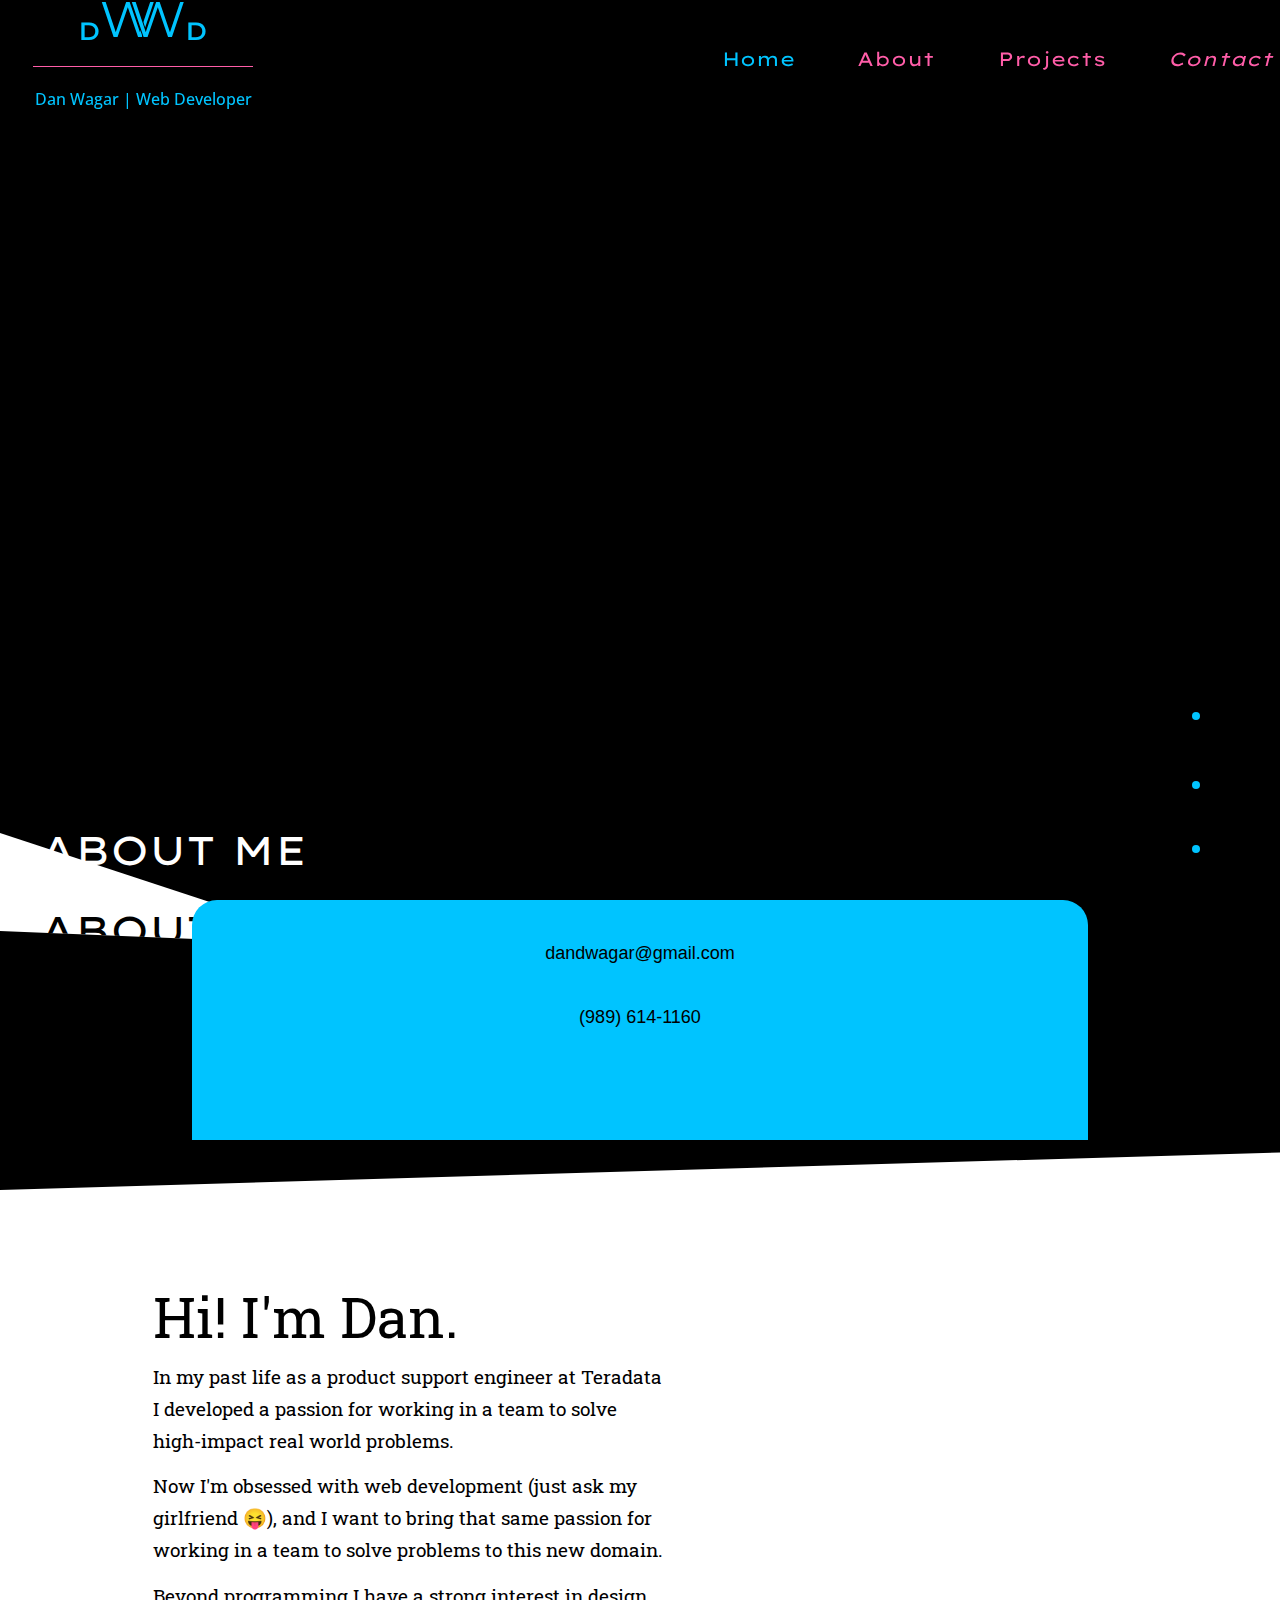
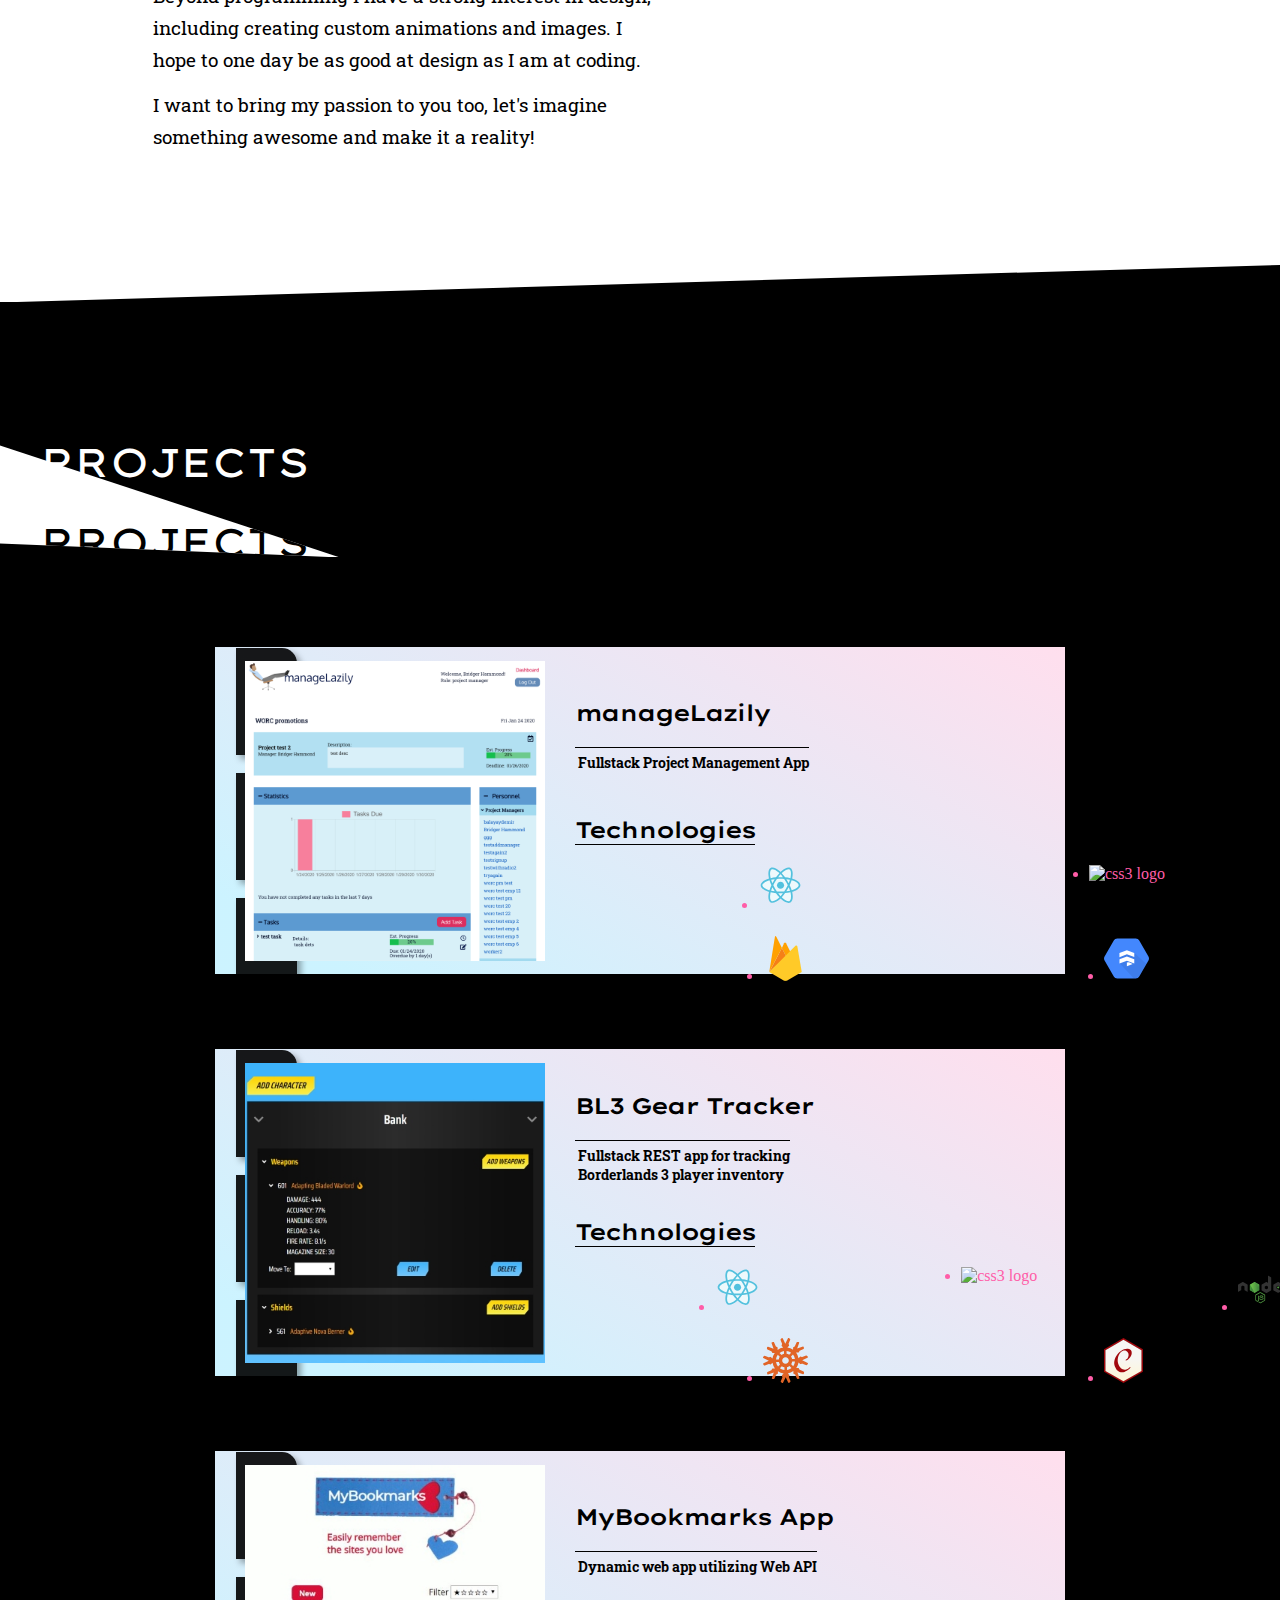
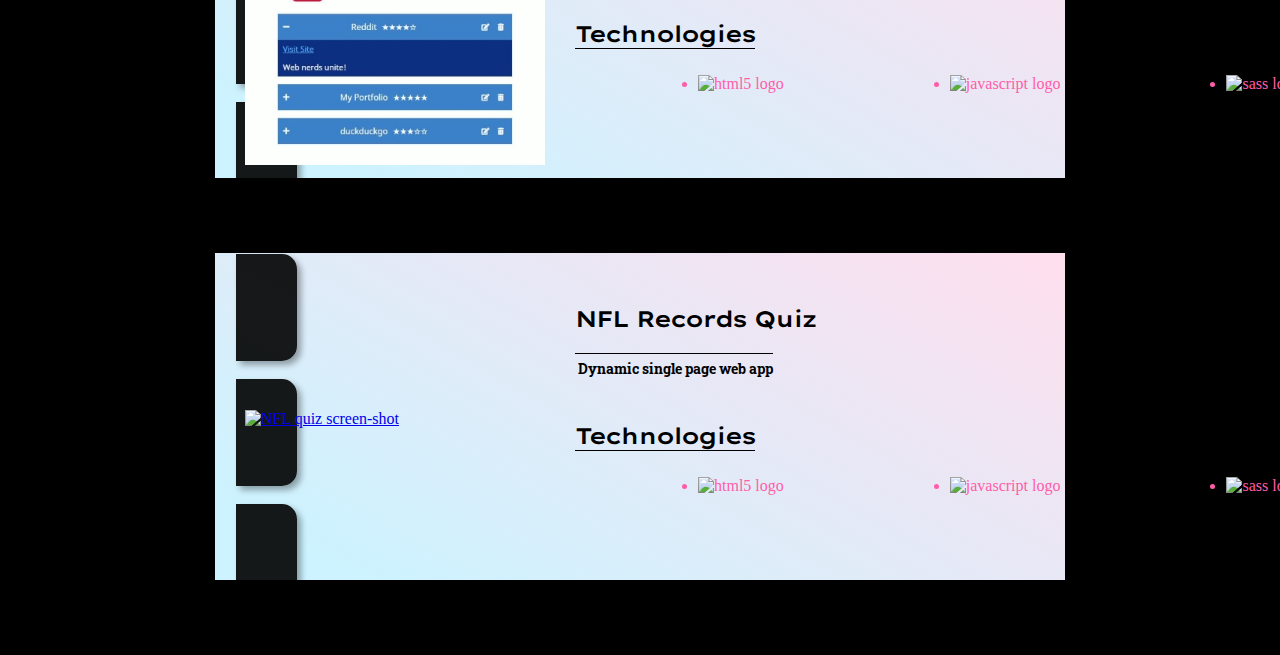
==== commit 7dcec300: "add newest proj" ====
--- a/index.html
+++ b/index.html
@@ -59,28 +59,6 @@
         </div>
       </div>
 
-      <footer>
-        <nav class="contactNav">
-          <ul class="contactButtons">
-            <li>
-              <a href="https://github.com/danWagar" target="_blank">
-                <i class="fab fa-github"></i>
-              </a>
-            </li>
-            <li>
-              <a href="https://www.linkedin.com/in/daniel-wagar-22335a70/" target="_blank">
-                <i class="fab fa-linkedin"></i>
-              </a>
-            </li>
-            <li>
-              <button class="openContact">
-                <i class="open fa fa-envelope" id="contact"></i>
-              </button>
-            </li>
-          </ul>
-        </nav>
-      </footer>
-
       <div class="sectionTitle"><p>ABOUT ME</p></div>
       <p class="second">ABOUT ME</p>
 
@@ -105,11 +83,8 @@
               passion for working in a team to solve problems to this new domain.
             </p>
             <p>
-              I think IntersectionObserver is the coolest, and I'm currently learning to implement web workers
-              into my JS animations.
-            </p>
-            <p>
-              I'm dreaming of the future when more complex animations won't be so expensive.
+              Beyond programming I have a strong interest in design, including creating custom animations and
+              images. I hope to one day be as good at design as I am at coding.
             </p>
             <p>
               I want to bring my passion to you too, let's imagine something awesome and make it a reality!
@@ -119,15 +94,15 @@
         </section>
       </section>
 
-      <div class="titleContainer">
+      <div class="titleContainer" id="projects">
         <div class="sectionTitle"><p>PROJECTS</p></div>
         <p class="second">PROJECTS</p>
       </div>
 
-      <section class="project" id="projects">
+      <section class="project" id="projectsObserve">
         <div class="projectContainer container1" aria-live="polite">
-          <div class="projectContainerOverlay info1">
-            <button class="closeInfoButton info1" tabindex="-1"><i>&#x2716;</i></button>
+          <div class="projectContainerOverlay info4">
+            <button class="closeInfoButton info4" tabindex="-1"><i>&#x2716;</i></button>
             <div class="projectTextContainer">
               <p>
                 For players of the game Borderlands 3 it is all about the loot. Unfotunately the game does not
@@ -146,11 +121,68 @@
               </p>
             </div>
           </div>
-          <div class="projectTitle">
-            <h5 class="primaryText">BL3 Gear Tracker</h5>
-            <h6 class="secondaryText">Fullstack REST app for tracking<br />Borderlands 3 player inventory</h6>
-          </div>
-          <h7 class="techTitle">Technologies</h7>
+          <header class="projectTitle">
+            <h1 class="primaryText">manageLazily</h1>
+            <h2 class="secondaryText">Fullstack Project Management App</h2>
+          </header>
+          <span class="techTitle">Technologies</span>
+          <ul class="technologies row1">
+            <li><img src="images/react.svg" alt="html5 logo" /></li>
+            <li><img src="images/css-5.svg" alt="css3 logo" /></li>
+            <li><img src="images/cypress.svg" alt="cypress.io logo" /></li>
+          </ul>
+          <ul class="technologies row2">
+            <li><img src="images/firebase.svg" alt="firebase logo" /></li>
+            <li><img src="images/Cloud-Firestore-Logo.svg" alt="firebase logo" /></li>
+            <li><img src="images/chart.svg" alt="chart.js logo" /></li>
+          </ul>
+          <a class="screenShot" href="https://managelazily.com" target="_blank">
+            <img src="images/project_view.webp" alt="manageLazily screen-shot" />
+          </a>
+          <nav class="projectNav">
+            <ul class="projectButtons">
+              <a href="https://github.com/balayaydemir/Capstone-Group3-Client" target="_blank">
+                <li class="projectButton">
+                  <i class="fab fa-github"></i>
+                </li>
+              </a>
+              <button class="infoButton info1">
+                <li class="projectButton"><i class="fa fa-info"></i></li>
+              </button>
+              <a href="https://managelazily.com" target="_blank">
+                <li class="projectButton">
+                  <i class="fa fa-play play"></i></li
+              ></a>
+            </ul>
+          </nav>
+        </div>
+
+        <div class="projectContainer container1" aria-live="polite">
+          <div class="projectContainerOverlay info3">
+            <button class="closeInfoButton 3" tabindex="-1"><i>&#x2716;</i></button>
+            <div class="projectTextContainer">
+              <p>
+                For players of the game Borderlands 3 it is all about the loot. Unfotunately the game does not
+                provide many in-game resources for keeping track of loot. The Borderlands 3 Gear Tracker web
+                app was designed as a resource such that players will always be able to know what loot is in
+                their inventory and where it is located.
+              </p>
+              <p>
+                This RESTful app was developed with React on the client side and with Node, Express and Knex
+                on the server side with testing handled by Chai and Mocha.
+              </p>
+              <p>
+                As with all my projects there is a strong emphasis on design. The app displays large amounts
+                of data and the layout is designed to be both organized and dynamically expandable and
+                collapsible.
+              </p>
+            </div>
+          </div>
+          <header class="projectTitle">
+            <h1 class="primaryText">BL3 Gear Tracker</h1>
+            <h2 class="secondaryText">Fullstack REST app for tracking<br />Borderlands 3 player inventory</h2>
+          </header>
+          <span class="techTitle">Technologies</span>
           <ul class="technologies row1">
             <li><img src="images/react.svg" alt="html5 logo" /></li>
             <li><img src="images/css-5.svg" alt="css3 logo" /></li>
@@ -162,7 +194,9 @@
             <li><img src="images/chai.svg" alt="chai logo" /></li>
             <li><img src="images/mocha.svg" alt="mocha logo" /></li>
           </ul>
-          <img class="screenShot" src="images/bl3.webp" alt="Borderlands 3 Gear Tracker screen-shot" />
+          <a class="screenShot" href="https://bl3tracker-client.now.sh" target="_blank">
+            <img src="images/bl3.webp" alt="Borderlands 3 Gear Tracker screen-shot" />
+          </a>
           <nav class="projectNav">
             <ul class="projectButtons">
               <a href="https://github.com/danWagar/bl3tracker-client" target="_blank">
@@ -181,8 +215,8 @@
         </div>
 
         <div class="projectContainer container1" aria-live="polite">
-          <div class="projectContainerOverlay info3">
-            <button class="closeInfoButton info3" tabindex="-1"><i>&#x2716;</i></button>
+          <div class="projectContainerOverlay info2">
+            <button class="closeInfoButton info2" tabindex="-1"><i>&#x2716;</i></button>
             <div class="projectTextContainer">
               <p>
                 The My Bookmarks App is an exercise in learning to implement a RESTful Web API and is written
@@ -197,18 +231,24 @@
               <p>A simple and clean design makes for an enjoyable and intuitive user experience.</p>
             </div>
           </div>
-          <div class="projectTitle">
-            <h5 class="primaryText">MyBookmarks App</h5>
-            <h6 class="secondaryText">React-like app utilizing Web API</h6>
-          </div>
-          <h7 class="techTitle">Technologies</h7>
+          <header class="projectTitle">
+            <h1 class="primaryText">MyBookmarks App</h1>
+            <h2 class="secondaryText">Dynamic web app utilizing Web API</h2>
+          </header>
+          <span class="techTitle">Technologies</span>
           <ul class="technologies">
             <li><img src="images/html5.svg" alt="html5 logo" /></li>
             <li><img src="images/javascript-4.svg" alt="javascript logo" /></li>
             <li><img src="images/sass-1.svg" alt="sass logo" /></li>
             <li><img src="images/jquery-2.svg" alt="jquery logo" /></li>
           </ul>
-          <img class="screenShot" src="images/MyBookmarks.jpg" alt="MyBookmarks App screen-shot" />
+          <a
+            class="screenShot"
+            href="https://thinkful-ei-heron.github.io/DanW-bookmarks-app/"
+            target="_blank"
+          >
+            <img src="images/MyBookmarks.jpg" alt="MyBookmarks App screen-shot" />
+          </a>
           <nav class="projectNav">
             <ul class="projectButtons">
               <a href="https://github.com/thinkful-ei-heron/DanW-bookmarks-app" target="_blank">
@@ -227,8 +267,8 @@
         </div>
 
         <div class="projectContainer container1" aria-live="polite">
-          <div class="projectContainerOverlay info2">
-            <button class="closeInfoButton info2" tabindex="-1"><i>&#x2716;</i></button>
+          <div class="projectContainerOverlay info1">
+            <button class="closeInfoButton info1" tabindex="-1"><i>&#x2716;</i></button>
             <div class="projectTextContainer">
               <p>
                 The NFL Records Quiz app was developed as an exercise in producing a single page web app with
@@ -246,35 +286,61 @@
               </p>
             </div>
           </div>
-          <div class="projectTitle">
-            <h5 class="primaryText">NFL Records Quiz</h5>
-            <h6 class="secondaryText">Dynamic single page web app</h6>
-          </div>
-          <h7 class="techTitle">Technologies</h7>
+          <header class="projectTitle">
+            <h1 class="primaryText">NFL Records Quiz</h1>
+            <h2 class="secondaryText">Dynamic single page web app</h2>
+          </header>
+          <span class="techTitle">Technologies</span>
           <ul class="technologies">
             <li><img src="images/html5.svg" alt="html5 logo" /></li>
             <li><img src="images/javascript-4.svg" alt="javascript logo" /></li>
             <li><img src="images/css-5.svg" alt="sass logo" /></li>
             <li><img src="images/jquery-2.svg" alt="jquery logo" /></li>
           </ul>
-          <img class="screenShot" src="images/NFLQuiz.jpg" alt="NFL quiz screen-shot" />
+          <a class="screenShot" href="https://thinkful-ei-heron.github.io/Dan_Kei_quizApp/" target="_blank">
+            <img src="images/NFLQuiz.jpg" alt="NFL quiz screen-shot" />
+          </a>
           <nav class="projectNav">
             <ul class="projectButtons">
               <a href="https://github.com/thinkful-ei-heron/Dan_Kei_quizApp" target="_blank">
                 <li class="projectButton">
-                  <i class="fab fa-github"></i></li
-              ></a>
+                  <i class="fab fa-github"></i>
+                </li>
+              </a>
               <button class="infoButton info2">
                 <li class="projectButton"><i class="fa fa-info"></i></li>
               </button>
               <a href="https://thinkful-ei-heron.github.io/Dan_Kei_quizApp/" target="_blank">
                 <li class="projectButton">
-                  <i class="fa fa-play play"></i></li
-              ></a>
+                  <i class="fa fa-play play"></i>
+                </li>
+              </a>
             </ul>
           </nav>
         </div>
       </section>
+
+      <footer>
+        <nav class="contactNav">
+          <ul class="contactButtons">
+            <li>
+              <a href="https://github.com/danWagar" target="_blank">
+                <i class="fab fa-github"></i>
+              </a>
+            </li>
+            <li>
+              <a href="https://www.linkedin.com/in/daniel-wagar-22335a70/" target="_blank">
+                <i class="fab fa-linkedin"></i>
+              </a>
+            </li>
+            <li>
+              <button class="openContact">
+                <i class="open fa fa-envelope" id="contact"></i>
+              </button>
+            </li>
+          </ul>
+        </nav>
+      </footer>
     </main>
     <script src="spray.js"></script>
     <script src="style.js"></script>
--- a/style.css
+++ b/style.css
@@ -481,7 +481,7 @@
       -ms-flex-align: center;
           align-items: center;
   width: 100vw;
-  margin-top: 150px;
+  margin-top: 120px;
   -webkit-perspective: 700px;
           perspective: 700px;
 }
@@ -517,12 +517,14 @@
   color: white;
   opacity: 0;
   background-color: rgba(0, 0, 0, 0.95);
-  -webkit-transition: opacity 1s ease-in-out;
-  transition: opacity 1s ease-in-out;
+  z-index: 0;
+  -webkit-transition: all 1s ease-in-out;
+  transition: all 1s ease-in-out;
 }
 
 .projectContainerOverlay.toggleInfo {
   opacity: 1;
+  z-index: 2;
 }
 
 .projectContainerOverlay p {
@@ -549,7 +551,9 @@
 }
 
 .projectTitle {
+  position: static;
   margin-top: 15px;
+  background-color: rgba(0, 0, 0, 0);
   color: black;
 }
 
@@ -612,6 +616,7 @@
   margin-bottom: 60px;
   height: 240px;
   width: 240px;
+  z-index: 1;
 }
 
 .screenShot img {
@@ -685,7 +690,7 @@
       -ms-flex-align: center;
           align-items: center;
   margin-top: 65px;
-  margin-bottom: 100px;
+  margin-bottom: 50px;
   height: auto;
   width: 100vw;
   font-family: 'Roboto Slab', serif;
@@ -879,7 +884,6 @@
     margin-top: 15px;
   }
   .project {
-    margin-top: 200px;
     margin-bottom: 50px;
     width: 100vw;
   }
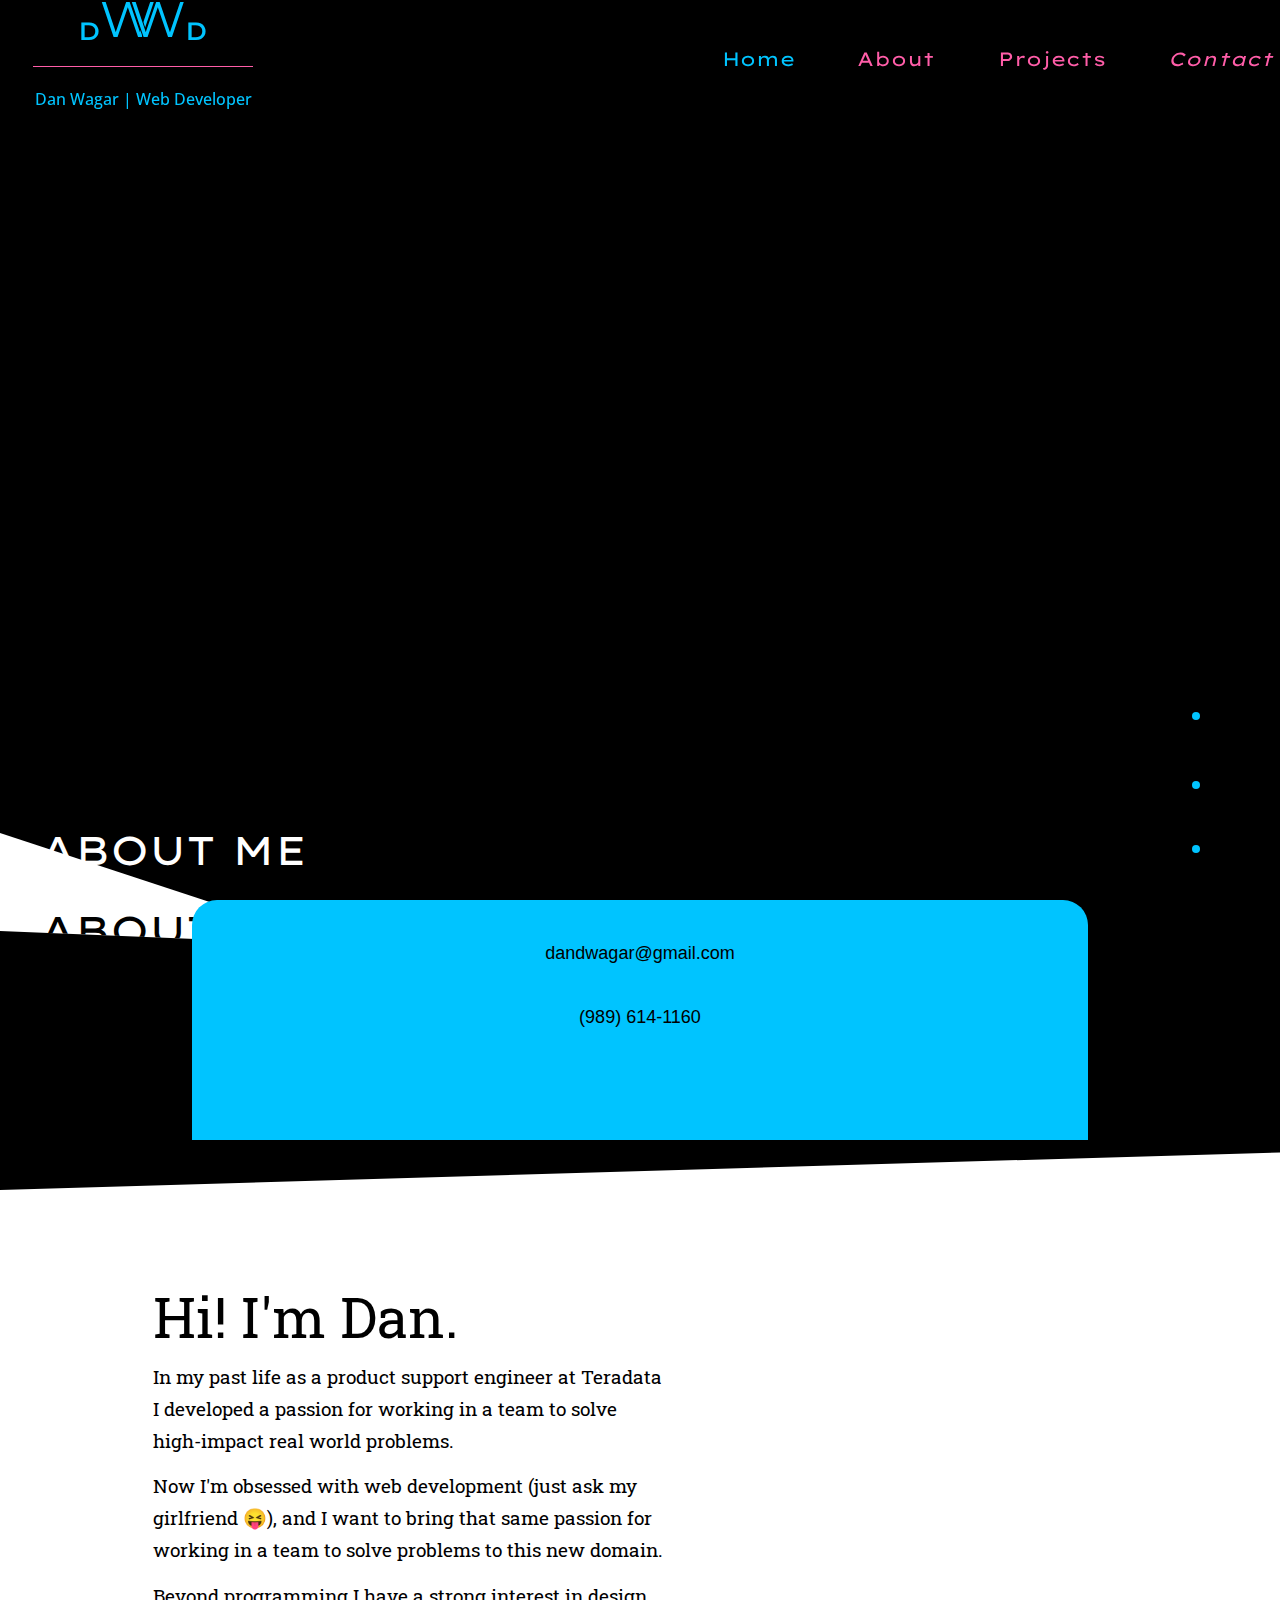
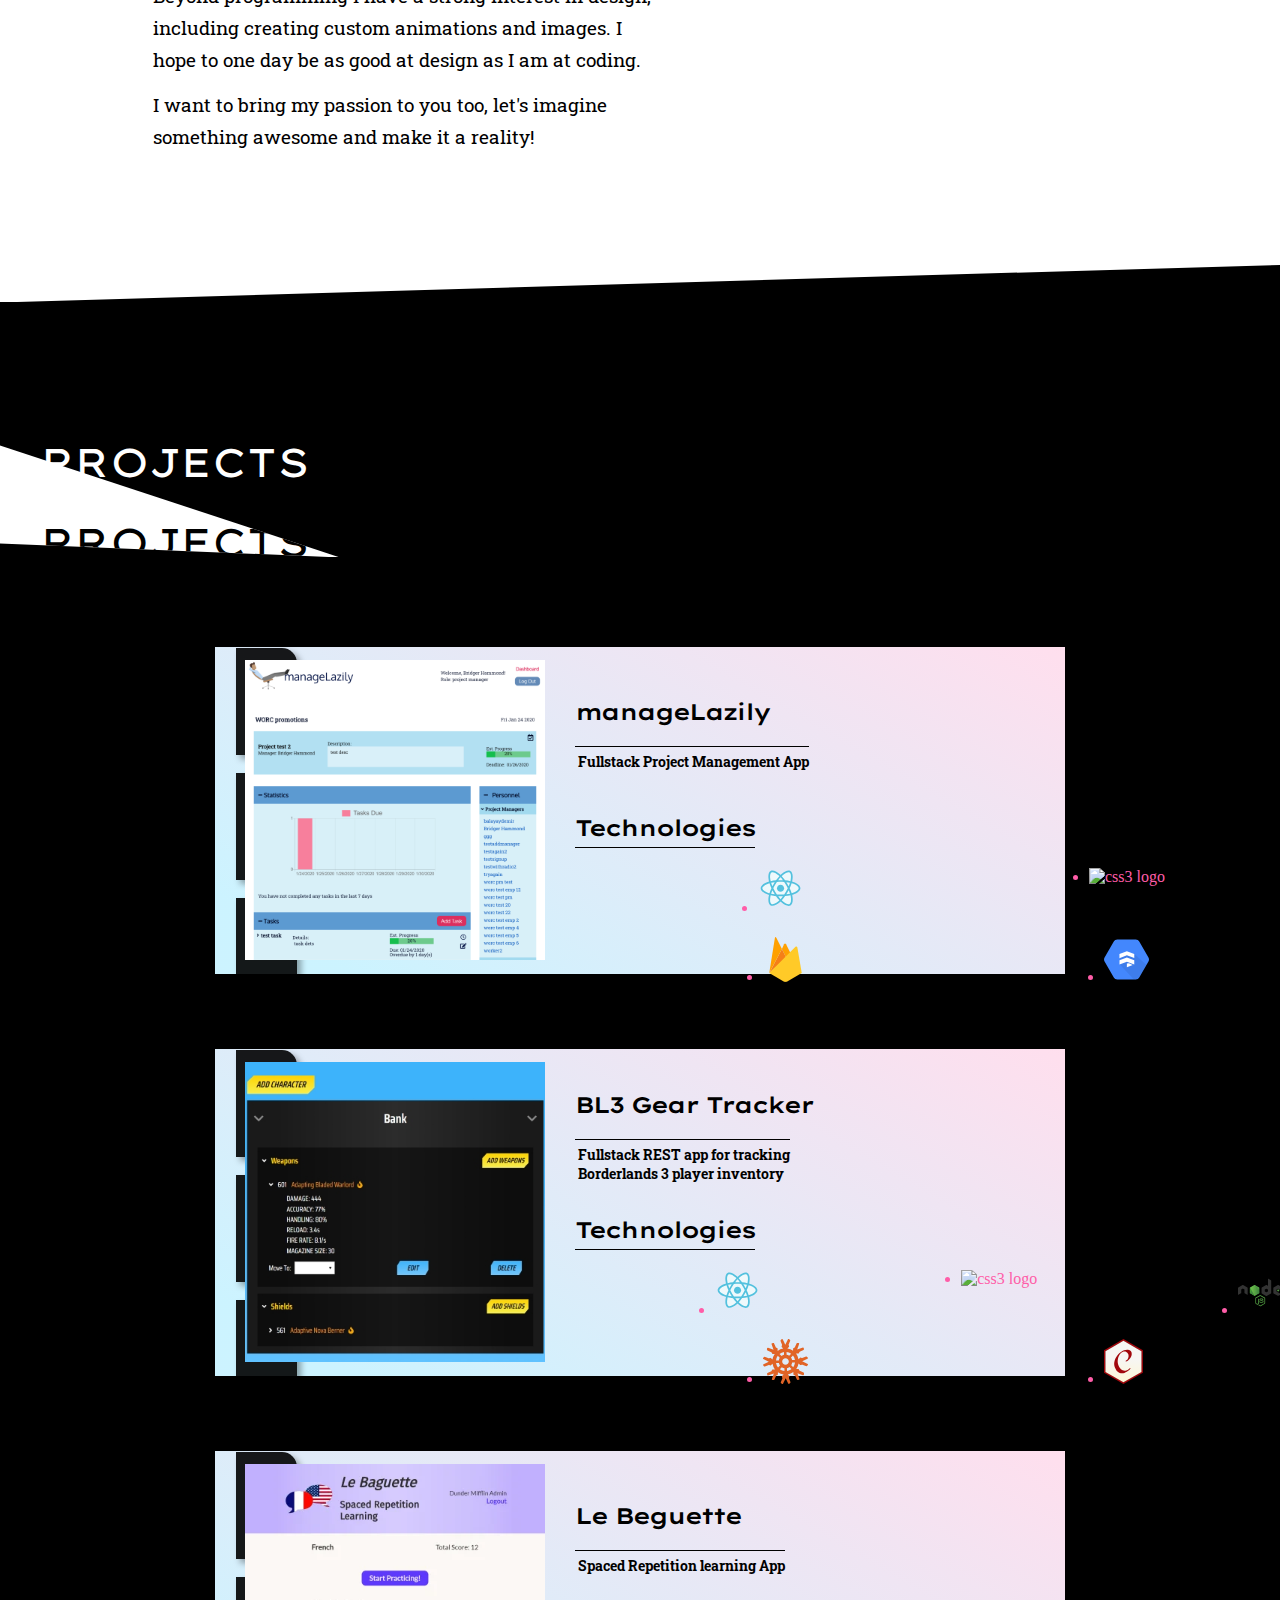
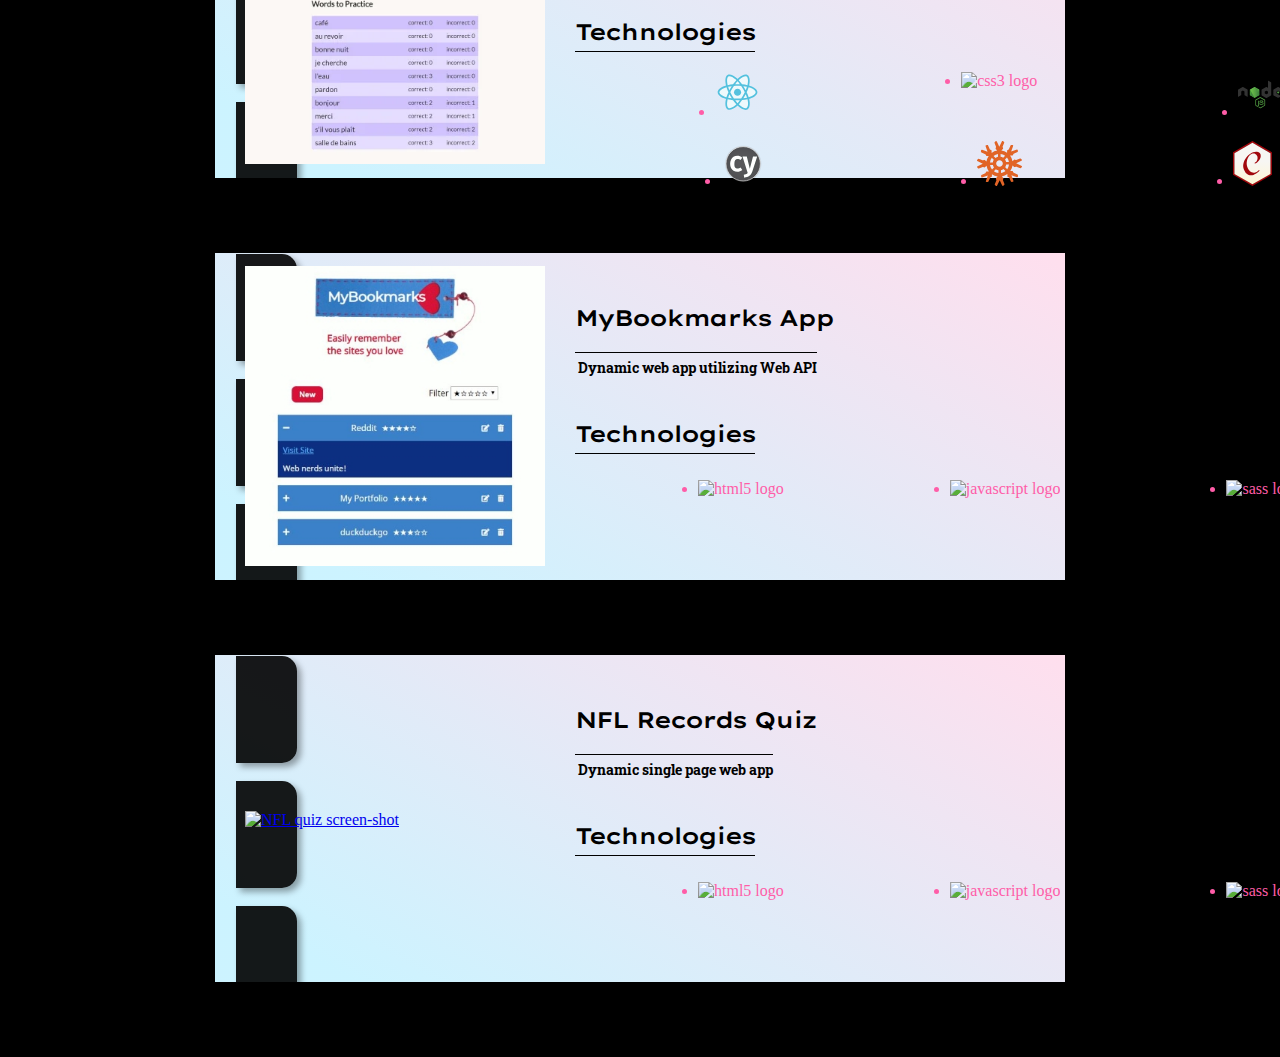
==== commit 1ed57425: "add additional projects" ====
--- a/index.html
+++ b/index.html
@@ -101,23 +101,21 @@
 
       <section class="project" id="projectsObserve">
         <div class="projectContainer container1" aria-live="polite">
-          <div class="projectContainerOverlay info4">
-            <button class="closeInfoButton info4" tabindex="-1"><i>&#x2716;</i></button>
+          <div class="projectContainerOverlay info5">
+            <button class="closeInfoButton info5" tabindex="-1"><i>&#x2716;</i></button>
             <div class="projectTextContainer">
               <p>
-                For players of the game Borderlands 3 it is all about the loot. Unfotunately the game does not
-                provide many in-game resources for keeping track of loot. The Borderlands 3 Gear Tracker web
-                app was designed as a resource such that players will always be able to know what loot is in
-                their inventory and where it is located.
-              </p>
-              <p>
-                This RESTful app was developed with React on the client side and with Node, Express and Knex
-                on the server side with testing handled by Chai and Mocha.
-              </p>
-              <p>
-                As with all my projects there is a strong emphasis on design. The app displays large amounts
-                of data and the layout is designed to be both organized and dynamically expandable and
-                collapsible.
+                ManageLazily is a project management app that allows business owners to manage their business
+                as a hierarchical structure. The owner/admin can promote workers to project managers and then
+                create and assign projects to them. Managers then create tasks needed to complete the project
+                and assign employees to them. Employees log hours, request edits to a task, and submit tasks
+                for approval by the project manager either approves it or requests revisions.
+              </p>
+              <p>
+                The app was created by myself and 4 other developers where I served as the UI/UX design lead
+                and contributed to the code base. The design process included the initial design layout in
+                Figma which would serve to guide the entire front end development process. The design, styling
+                and images are all my original work.
               </p>
             </div>
           </div>
@@ -146,7 +144,7 @@
                   <i class="fab fa-github"></i>
                 </li>
               </a>
-              <button class="infoButton info1">
+              <button class="infoButton info5">
                 <li class="projectButton"><i class="fa fa-info"></i></li>
               </button>
               <a href="https://managelazily.com" target="_blank">
@@ -158,8 +156,8 @@
         </div>
 
         <div class="projectContainer container1" aria-live="polite">
-          <div class="projectContainerOverlay info3">
-            <button class="closeInfoButton 3" tabindex="-1"><i>&#x2716;</i></button>
+          <div class="projectContainerOverlay info4">
+            <button class="closeInfoButton info4" tabindex="-1"><i>&#x2716;</i></button>
             <div class="projectTextContainer">
               <p>
                 For players of the game Borderlands 3 it is all about the loot. Unfotunately the game does not
@@ -203,10 +201,66 @@
                 <li class="projectButton">
                   <i class="fab fa-github"></i></li
               ></a>
-              <button class="infoButton info1">
+              <button class="infoButton info4">
                 <li class="projectButton"><i class="fa fa-info"></i></li>
               </button>
               <a href="https://bl3tracker-client.now.sh" target="_blank">
+                <li class="projectButton">
+                  <i class="fa fa-play play"></i></li
+              ></a>
+            </ul>
+          </nav>
+        </div>
+
+        <div class="projectContainer container1" aria-live="polite">
+          <div class="projectContainerOverlay info3">
+            <button class="closeInfoButton info3" tabindex="-1"><i>&#x2716;</i></button>
+            <div class="projectTextContainer">
+              <p>
+                Le Beguette was a one week paired programming project where, given a front end and back end
+                framework, we were asked to implement a spaced repetition learning app using a linked list
+                algorithm on the back end where the lists nodes are persistently stored in the database. We
+                also implemented the front end React components related to the spaced repetition learning
+                process.
+              </p>
+              <p>
+                For this project I was responsible for all back end code, including the linked list
+                implementations, while also having some contributions on the front end code. I was also responsible for design and all styling as well as ensuring tests
+                passed on both the front and back end.
+              </p>
+            </div>
+          </div>
+          <header class="projectTitle">
+            <h1 class="primaryText">Le Beguette</h1>
+            <h2 class="secondaryText">Spaced Repetition learning App</h2>
+          </header>
+          <span class="techTitle">Technologies</span>
+          <ul class="technologies row1">
+            <li><img src="images/react.svg" alt="html5 logo" /></li>
+            <li><img src="images/css-5.svg" alt="css3 logo" /></li>
+            <li><img src="images/nodejs.svg" alt="nodejs logo" /></li>
+            <li><img class="express" src="images/express.svg" alt="express logo" /></li>
+          </ul>
+          <ul class="technologies row2">
+            <li><img src="images/cypress.svg" alt="cypress.io logo" /></li>
+            <li><img src="images/knex.svg" alt="knex logo" /></li>
+            <li><img src="images/chai.svg" alt="chai logo" /></li>
+            <li><img src="images/mocha.svg" alt="mocha logo" /></li>
+          </ul>
+          <a class="screenShot" href="https://spaced-repetition-app.mal3905.now.sh/login" target="_blank">
+            <img src="images/spaced-repetition.webp" alt="Le Baguette screen-shot" />
+          </a>
+          <nav class="projectNav">
+            <ul class="projectButtons">
+              <a href="https://github.com/danWagar/LeBaguette-client" target="_blank">
+                <li class="projectButton">
+                  <i class="fab fa-github"></i>
+                </li>
+              </a>
+              <button class="infoButton info3">
+                <li class="projectButton"><i class="fa fa-info"></i></li>
+              </button>
+              <a href="https://spaced-repetition-app.mal3905.now.sh/login" target="_blank">
                 <li class="projectButton">
                   <i class="fa fa-play play"></i></li
               ></a>
@@ -255,7 +309,7 @@
                 <li class="projectButton">
                   <i class="fab fa-github"></i></li
               ></a>
-              <button class="infoButton info3">
+              <button class="infoButton info2">
                 <li class="projectButton"><i class="fa fa-info"></i></li>
               </button>
               <a href="https://thinkful-ei-heron.github.io/DanW-bookmarks-app/" target="_blank">
@@ -307,7 +361,7 @@
                   <i class="fab fa-github"></i>
                 </li>
               </a>
-              <button class="infoButton info2">
+              <button class="infoButton info1">
                 <li class="projectButton"><i class="fa fa-info"></i></li>
               </button>
               <a href="https://thinkful-ei-heron.github.io/Dan_Kei_quizApp/" target="_blank">
--- a/style.css
+++ b/style.css
@@ -936,6 +936,7 @@
         align-self: end;
     -ms-grid-column-align: start;
         justify-self: start;
+    padding-bottom: 5px;
     font-family: "lexend mega", sans-serif;
     font-size: 1.4rem;
     font-weight: 600;
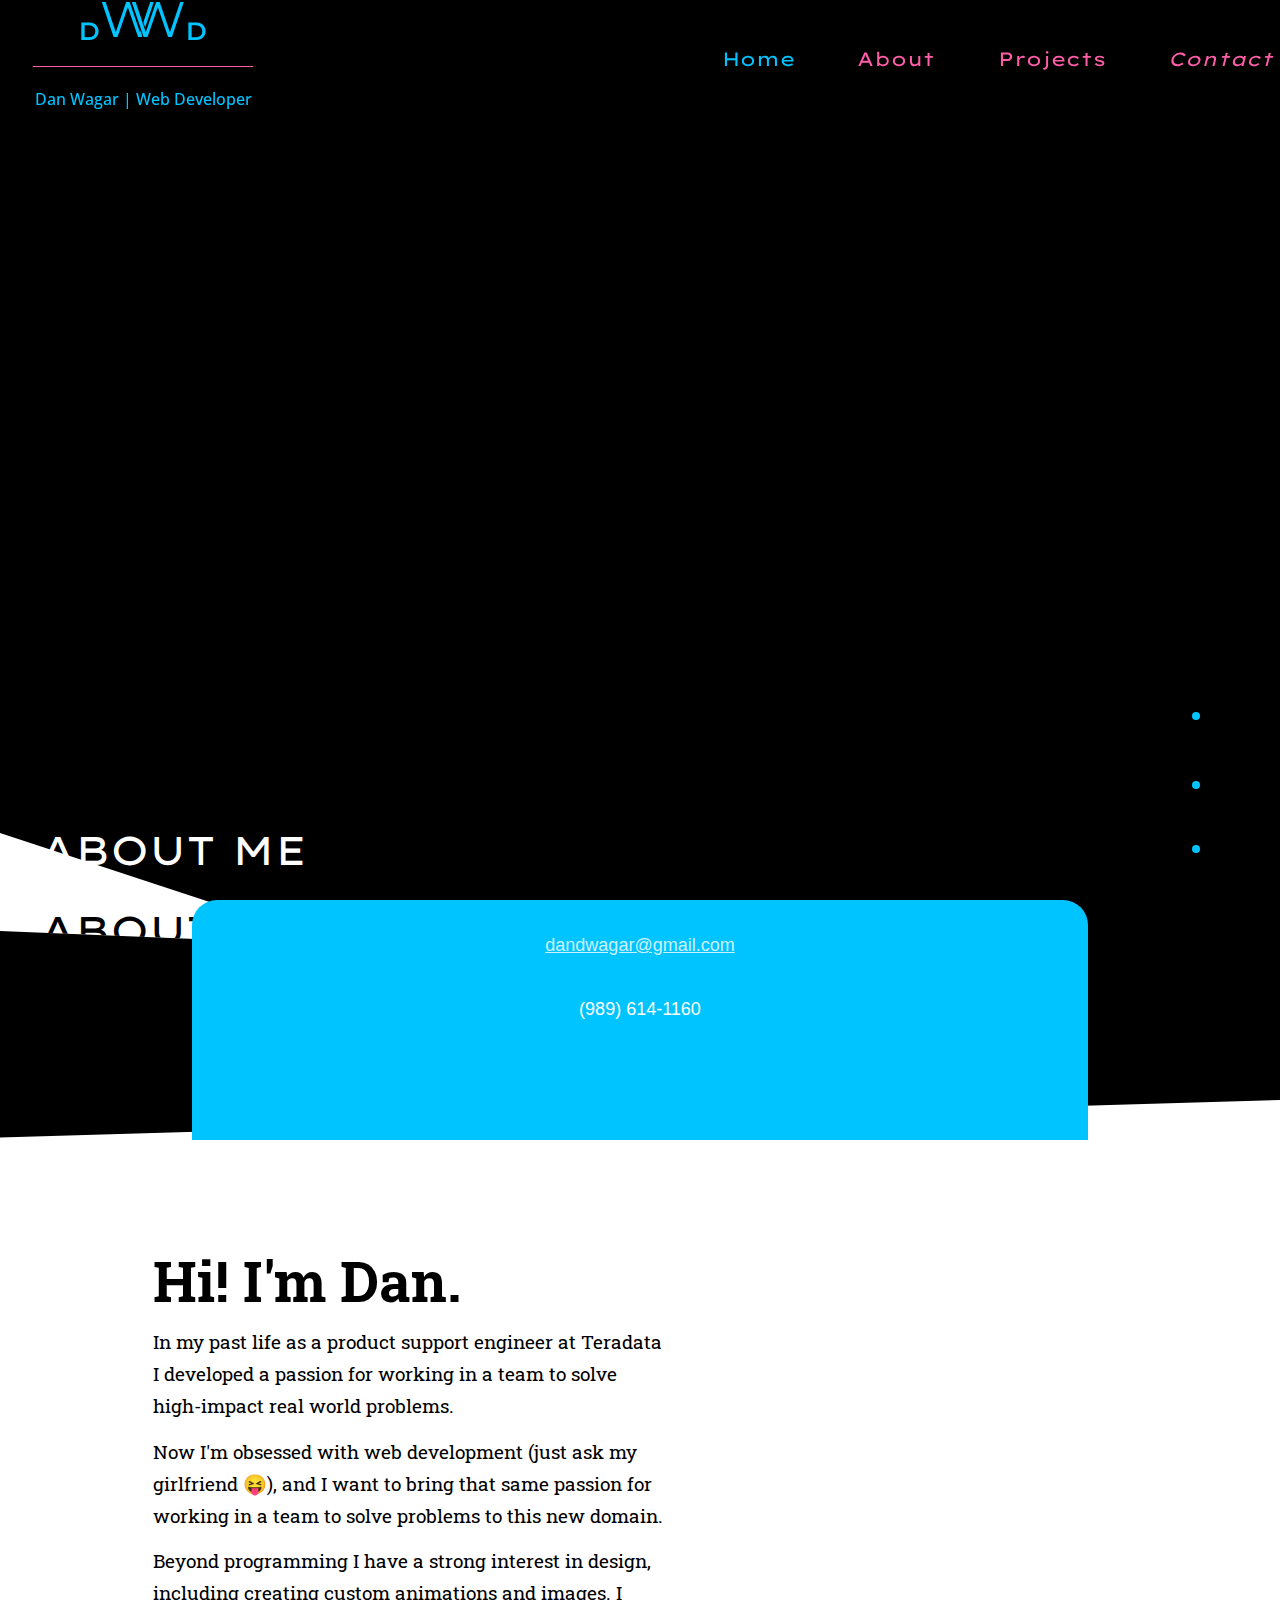
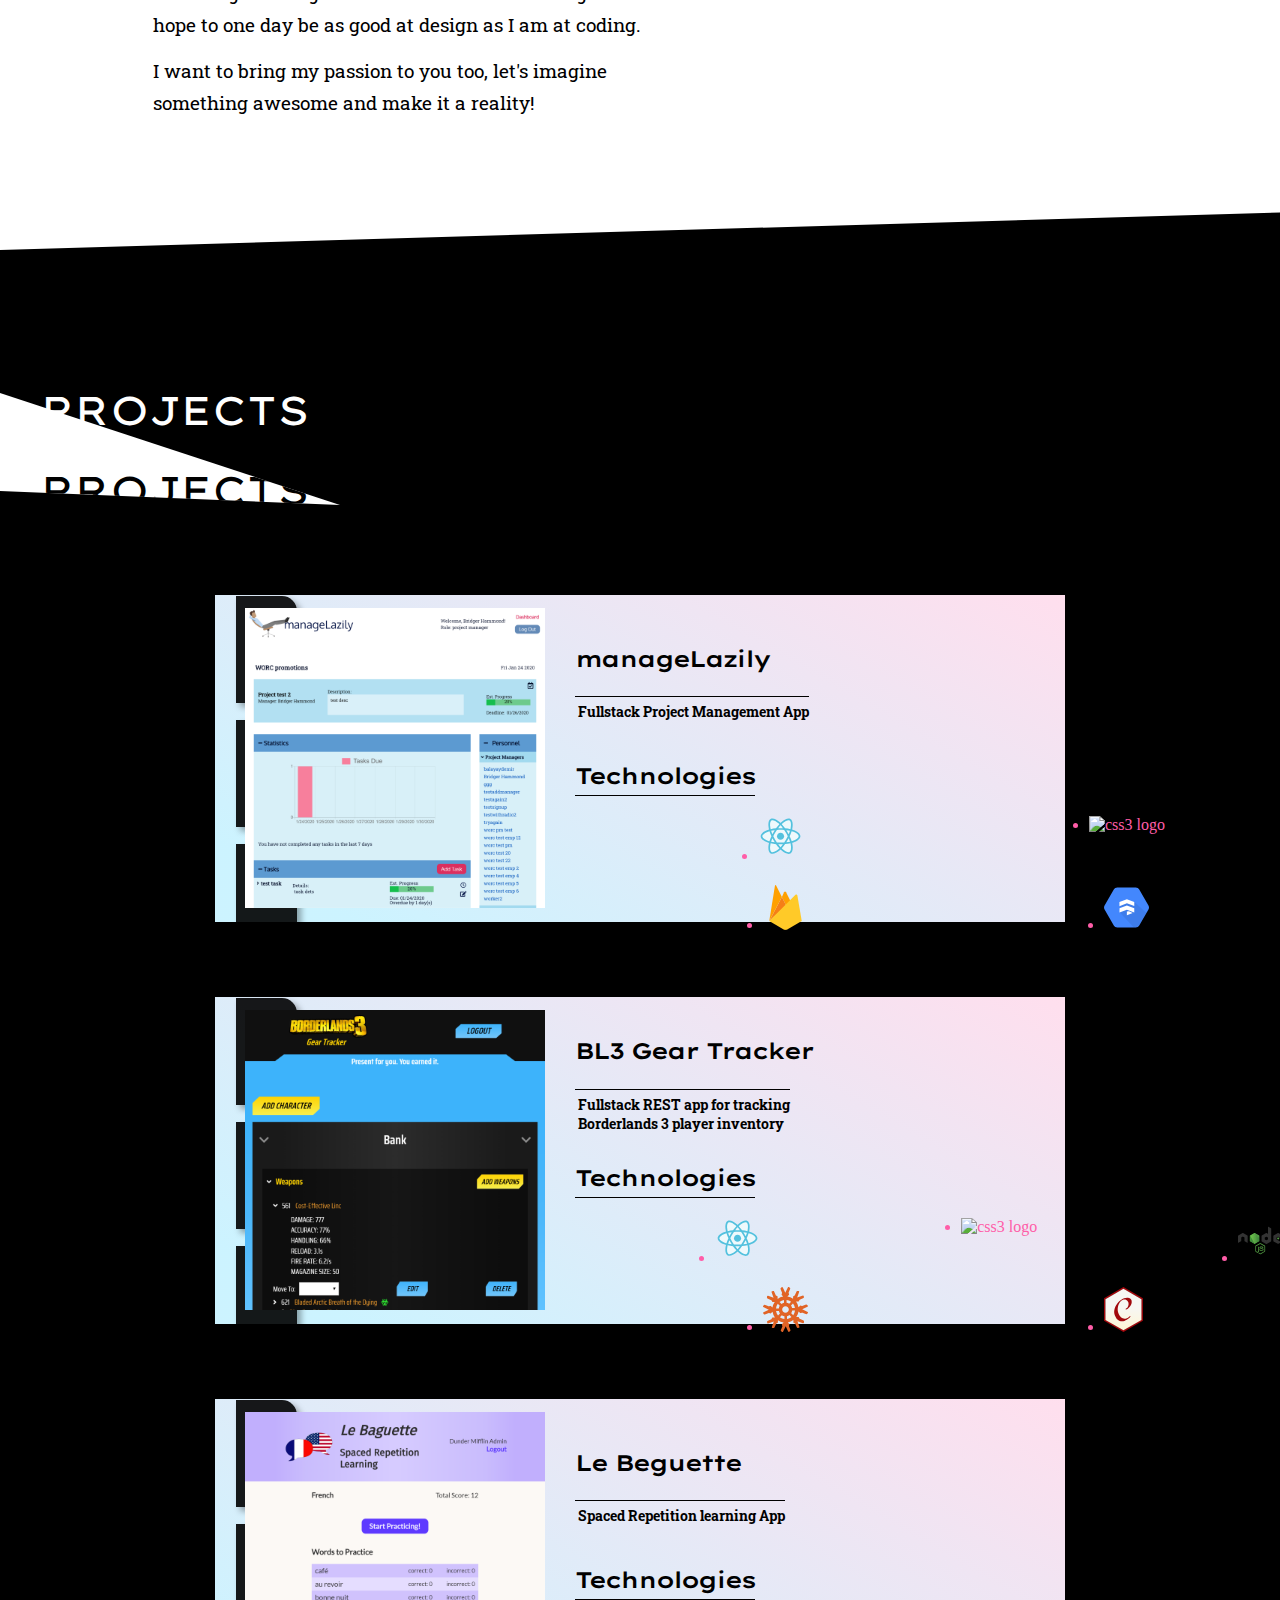
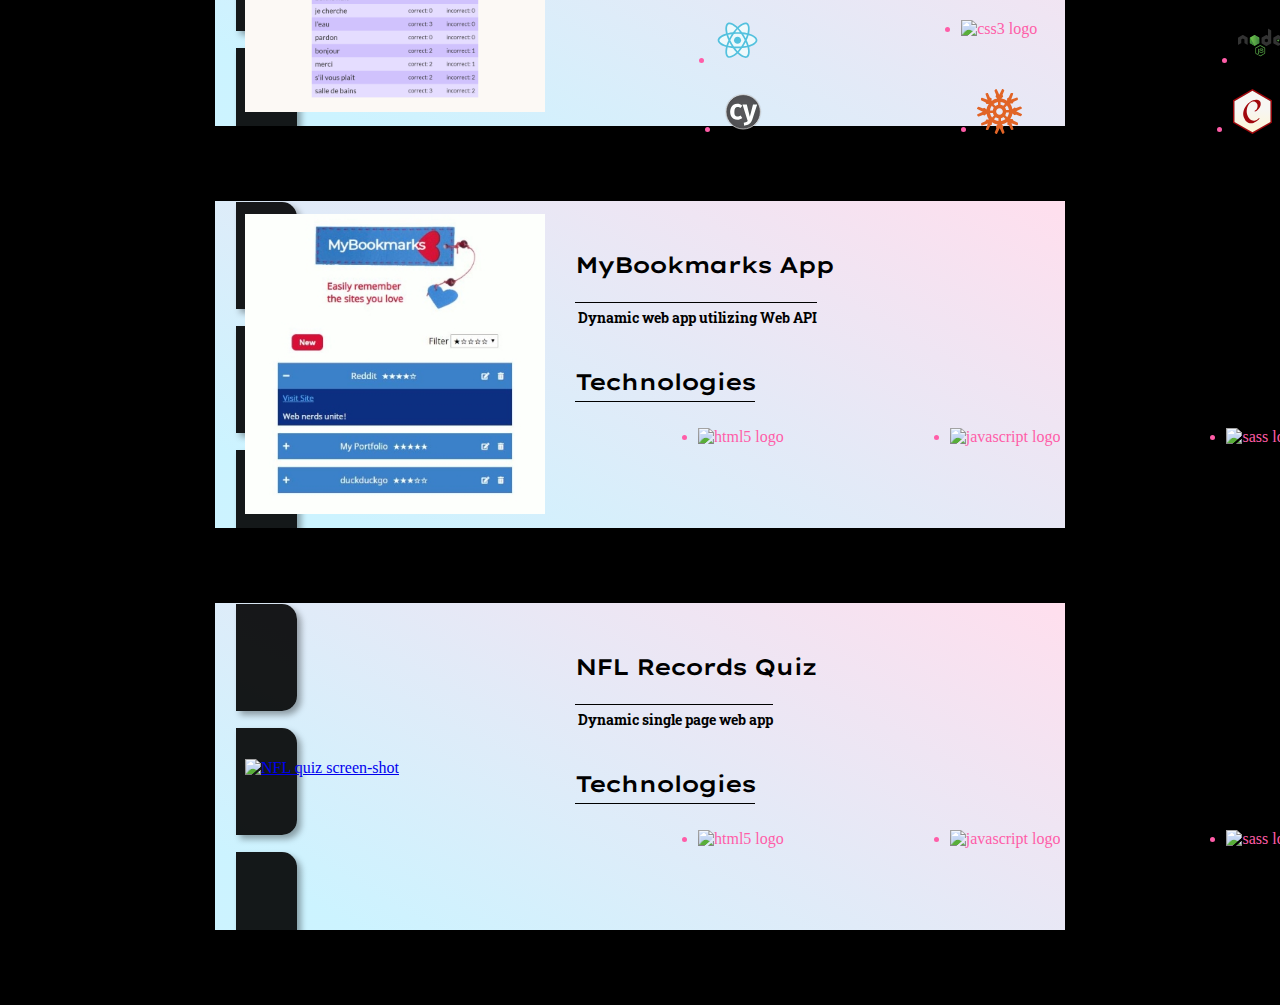
==== commit 4ee0c796: "tweaks to styling, fix mobile hidden but clickable div bug" ====
--- a/index.html
+++ b/index.html
@@ -8,7 +8,7 @@
     <link href="reset.css" rel="stylesheet" type="text/css" />
     <link href="style.css" rel="stylesheet" type="text/css" />
     <link
-      href="https://fonts.googleapis.com/css?family=Montserrat|open+sans|Roboto+Slab|Lexend+Mega&display=swap"
+      href="https://fonts.googleapis.com/css?family=Montserrat%7Copen+sans%7CRoboto+Slab%7CLexend+Mega&display=swap"
       rel="stylesheet"
     />
     <link rel="stylesheet" href="https://cdnjs.cloudflare.com/ajax/libs/font-awesome/5.5.0-1/css/all.css" />
@@ -54,26 +54,25 @@
           <a href="#" class="target">
             <i class="close fa fa-angle-double-down"></i>
           </a>
-          <p>dandwagar@gmail.com</p>
+          <a class="email_link" href="mailto:dandwagar@gmail.com">dandwagar@gmail.com</a>
           <p>(989) 614-1160</p>
         </div>
       </div>
 
-      <div class="sectionTitle"><p>ABOUT ME</p></div>
+      <div class="sectionTitle" id="about"><p>ABOUT ME</p></div>
       <p class="second">ABOUT ME</p>
-
-      <section class="aboutMe" id="about">
-        <div class="quote">
-          <p>
+      <section class="aboutMe" id="aboutIntersection">
+        <h2 class="quote">
+          <span>
             Knowledge is a treasure, but practice is the key to it.
-          </p>
-          <p>
+          </span>
+          <span>
             -Lao Tzu
-          </p>
-        </div>
+          </span>
+        </h2>
         <section class="me">
           <div class="aboutText">
-            <span>Hi! I'm Dan.</span>
+            <h2>Hi! I'm Dan.</h2>
             <p>
               In my past life as a product support engineer at Teradata I developed a passion for working in a
               team to solve high-impact real world problems.
@@ -109,19 +108,24 @@
                 as a hierarchical structure. The owner/admin can promote workers to project managers and then
                 create and assign projects to them. Managers then create tasks needed to complete the project
                 and assign employees to them. Employees log hours, request edits to a task, and submit tasks
-                for approval by the project manager either approves it or requests revisions.
+                for approval by the project manager who either approves it or requests revisions.
               </p>
               <p>
                 The app was created by myself and 4 other developers where I served as the UI/UX design lead
                 and contributed to the code base. The design process included the initial design layout in
-                Figma which would serve to guide the entire front end development process. The design, styling
-                and images are all my original work.
+                <a
+                  href="https://www.figma.com/file/ZWC9lyFmQM94GEujyTuC2Z/Owner-View?node-id=4%3A239"
+                  target="_blank"
+                  >Figma</a
+                >
+                which would serve to guide the entire front end development process. The design, styling and
+                images are all my original work.
               </p>
             </div>
           </div>
           <header class="projectTitle">
-            <h1 class="primaryText">manageLazily</h1>
-            <h2 class="secondaryText">Fullstack Project Management App</h2>
+            <h2 class="primaryText">manageLazily</h2>
+            <h3 class="secondaryText">Fullstack Project Management App</h3>
           </header>
           <span class="techTitle">Technologies</span>
           <ul class="technologies row1">
@@ -135,22 +139,21 @@
             <li><img src="images/chart.svg" alt="chart.js logo" /></li>
           </ul>
           <a class="screenShot" href="https://managelazily.com" target="_blank">
-            <img src="images/project_view.webp" alt="manageLazily screen-shot" />
+            <img src="images/project_view.png" alt="manageLazily screen-shot" />
           </a>
           <nav class="projectNav">
             <ul class="projectButtons">
-              <a href="https://github.com/balayaydemir/Capstone-Group3-Client" target="_blank">
-                <li class="projectButton">
+              <li class="projectButton">
+                <a href="https://github.com/balayaydemir/Capstone-Group3-Client" target="_blank">
                   <i class="fab fa-github"></i>
-                </li>
-              </a>
-              <button class="infoButton info5">
-                <li class="projectButton"><i class="fa fa-info"></i></li>
-              </button>
-              <a href="https://managelazily.com" target="_blank">
-                <li class="projectButton">
-                  <i class="fa fa-play play"></i></li
-              ></a>
+                </a>
+              </li>
+              <li class="projectButton">
+                <button class="infoButton info5"><i class="fa fa-info"></i></button>
+              </li>
+              <li class="projectButton">
+                <a href="https://managelazily.com" target="_blank"> <i class="fa fa-play play"></i></a>
+              </li>
             </ul>
           </nav>
         </div>
@@ -166,8 +169,8 @@
                 their inventory and where it is located.
               </p>
               <p>
-                This RESTful app was developed with React on the client side and with Node, Express and Knex
-                on the server side with testing handled by Chai and Mocha.
+                This RESTful app was developed with React on the client side and with Node, Express,
+                PostgreSQL and Knex on the server side with testing handled by Chai and Mocha.
               </p>
               <p>
                 As with all my projects there is a strong emphasis on design. The app displays large amounts
@@ -177,8 +180,8 @@
             </div>
           </div>
           <header class="projectTitle">
-            <h1 class="primaryText">BL3 Gear Tracker</h1>
-            <h2 class="secondaryText">Fullstack REST app for tracking<br />Borderlands 3 player inventory</h2>
+            <h2 class="primaryText">BL3 Gear Tracker</h2>
+            <h3 class="secondaryText">Fullstack REST app for tracking<br />Borderlands 3 player inventory</h3>
           </header>
           <span class="techTitle">Technologies</span>
           <ul class="technologies row1">
@@ -193,21 +196,23 @@
             <li><img src="images/mocha.svg" alt="mocha logo" /></li>
           </ul>
           <a class="screenShot" href="https://bl3tracker-client.now.sh" target="_blank">
-            <img src="images/bl3.webp" alt="Borderlands 3 Gear Tracker screen-shot" />
+            <img src="images/bl3.png" alt="Borderlands 3 Gear Tracker screen-shot" />
           </a>
           <nav class="projectNav">
             <ul class="projectButtons">
-              <a href="https://github.com/danWagar/bl3tracker-client" target="_blank">
-                <li class="projectButton">
-                  <i class="fab fa-github"></i></li
-              ></a>
-              <button class="infoButton info4">
-                <li class="projectButton"><i class="fa fa-info"></i></li>
-              </button>
-              <a href="https://bl3tracker-client.now.sh" target="_blank">
-                <li class="projectButton">
-                  <i class="fa fa-play play"></i></li
-              ></a>
+              <li class="projectButton">
+                <a href="https://github.com/danWagar/bl3tracker-client" target="_blank">
+                  <i class="fab fa-github"></i
+                ></a>
+              </li>
+              <li class="projectButton">
+                <button class="infoButton info4"><i class="fa fa-info"></i></button>
+              </li>
+              <li class="projectButton">
+                <a href="https://bl3tracker-client.now.sh" target="_blank">
+                  <i class="fa fa-play play"></i
+                ></a>
+              </li>
             </ul>
           </nav>
         </div>
@@ -225,14 +230,15 @@
               </p>
               <p>
                 For this project I was responsible for all back end code, including the linked list
-                implementations, while also having some contributions on the front end code. I was also responsible for design and all styling as well as ensuring tests
-                passed on both the front and back end.
+                implementations, while also having some contributions on the front end code. I was also
+                responsible for design and all styling as well as ensuring tests passed on both the front and
+                back end.
               </p>
             </div>
           </div>
           <header class="projectTitle">
-            <h1 class="primaryText">Le Beguette</h1>
-            <h2 class="secondaryText">Spaced Repetition learning App</h2>
+            <h2 class="primaryText">Le Beguette</h2>
+            <h3 class="secondaryText">Spaced Repetition learning App</h3>
           </header>
           <span class="techTitle">Technologies</span>
           <ul class="technologies row1">
@@ -248,22 +254,23 @@
             <li><img src="images/mocha.svg" alt="mocha logo" /></li>
           </ul>
           <a class="screenShot" href="https://spaced-repetition-app.mal3905.now.sh/login" target="_blank">
-            <img src="images/spaced-repetition.webp" alt="Le Baguette screen-shot" />
+            <img src="images/spaced-repetition.png" alt="Le Baguette screen-shot" />
           </a>
           <nav class="projectNav">
             <ul class="projectButtons">
-              <a href="https://github.com/danWagar/LeBaguette-client" target="_blank">
-                <li class="projectButton">
-                  <i class="fab fa-github"></i>
-                </li>
-              </a>
-              <button class="infoButton info3">
-                <li class="projectButton"><i class="fa fa-info"></i></li>
-              </button>
-              <a href="https://spaced-repetition-app.mal3905.now.sh/login" target="_blank">
-                <li class="projectButton">
-                  <i class="fa fa-play play"></i></li
-              ></a>
+              <li class="projectButton">
+                <a href="https://github.com/danWagar/LeBaguette-client" target="_blank">
+                  <i class="fab fa-github"></i
+                ></a>
+              </li>
+              <li class="projectButton">
+                <button class="infoButton info3"><i class="fa fa-info"></i></button>
+              </li>
+              <li class="projectButton">
+                <a href="https://spaced-repetition-app.mal3905.now.sh/login" target="_blank">
+                  <i class="fa fa-play play"></i
+                ></a>
+              </li>
             </ul>
           </nav>
         </div>
@@ -286,8 +293,8 @@
             </div>
           </div>
           <header class="projectTitle">
-            <h1 class="primaryText">MyBookmarks App</h1>
-            <h2 class="secondaryText">Dynamic web app utilizing Web API</h2>
+            <h2 class="primaryText">MyBookmarks App</h2>
+            <h3 class="secondaryText">Dynamic web app utilizing Web API</h3>
           </header>
           <span class="techTitle">Technologies</span>
           <ul class="technologies">
@@ -305,17 +312,19 @@
           </a>
           <nav class="projectNav">
             <ul class="projectButtons">
-              <a href="https://github.com/thinkful-ei-heron/DanW-bookmarks-app" target="_blank">
-                <li class="projectButton">
-                  <i class="fab fa-github"></i></li
-              ></a>
-              <button class="infoButton info2">
-                <li class="projectButton"><i class="fa fa-info"></i></li>
-              </button>
-              <a href="https://thinkful-ei-heron.github.io/DanW-bookmarks-app/" target="_blank">
-                <li class="projectButton">
-                  <i class="fa fa-play play"></i></li
-              ></a>
+              <li class="projectButton">
+                <a href="https://github.com/thinkful-ei-heron/DanW-bookmarks-app" target="_blank">
+                  <i class="fab fa-github"></i
+                ></a>
+              </li>
+              <li class="projectButton">
+                <button class="infoButton info2"><i class="fa fa-info"></i></button>
+              </li>
+              <li class="projectButton">
+                <a href="https://thinkful-ei-heron.github.io/DanW-bookmarks-app/" target="_blank">
+                  <i class="fa fa-play play"></i
+                ></a>
+              </li>
             </ul>
           </nav>
         </div>
@@ -341,8 +350,8 @@
             </div>
           </div>
           <header class="projectTitle">
-            <h1 class="primaryText">NFL Records Quiz</h1>
-            <h2 class="secondaryText">Dynamic single page web app</h2>
+            <h2 class="primaryText">NFL Records Quiz</h2>
+            <h3 class="secondaryText">Dynamic single page web app</h3>
           </header>
           <span class="techTitle">Technologies</span>
           <ul class="technologies">
@@ -356,19 +365,19 @@
           </a>
           <nav class="projectNav">
             <ul class="projectButtons">
-              <a href="https://github.com/thinkful-ei-heron/Dan_Kei_quizApp" target="_blank">
-                <li class="projectButton">
-                  <i class="fab fa-github"></i>
-                </li>
-              </a>
-              <button class="infoButton info1">
-                <li class="projectButton"><i class="fa fa-info"></i></li>
-              </button>
-              <a href="https://thinkful-ei-heron.github.io/Dan_Kei_quizApp/" target="_blank">
-                <li class="projectButton">
-                  <i class="fa fa-play play"></i>
-                </li>
-              </a>
+              <li class="projectButton">
+                <a href="https://github.com/thinkful-ei-heron/Dan_Kei_quizApp" target="_blank">
+                  <i class="fab fa-github"></i
+                ></a>
+              </li>
+              <li class="projectButton">
+                <button class="infoButton info1"><i class="fa fa-info"></i></button>
+              </li>
+              <li class="projectButton">
+                <a href="https://thinkful-ei-heron.github.io/Dan_Kei_quizApp/" target="_blank">
+                  <i class="fa fa-play play"></i
+                ></a>
+              </li>
             </ul>
           </nav>
         </div>
--- a/style.css
+++ b/style.css
@@ -6,6 +6,7 @@
           box-sizing: border-box;
   overflow-x: hidden;
   scroll-behavior: smooth;
+  -webkit-overflow-scrolling: touch;
 }
 
 body {
@@ -146,9 +147,10 @@
   opacity: 0;
   -webkit-clip-path: circle(25px at calc(100vw - 45px) 40px);
           clip-path: circle(25px at calc(100vw - 45px) 40px);
+  pointer-events: none;
+  z-index: 3;
   -webkit-transition: all 0.5s ease-in-out;
   transition: all 0.5s ease-in-out;
-  z-index: 3;
 }
 
 .nav a {
@@ -160,6 +162,7 @@
           clip-path: circle(75%);
   background-color: rgba(0, 0, 0, 0.9);
   opacity: 1;
+  pointer-events: auto;
   z-index: 10;
 }
 
@@ -343,21 +346,8 @@
   font-size: 1.75rem;
 }
 
-.contactNav .contactButtons a {
+.contactNav .contactButtons a, .contactNav .contactButtons:visited, .contactNav .contactButtons:hover, .contactNav .contactButtons:focus {
   color: #00c4ff;
-}
-
-.contactNav .contactButtons a:visited {
-  color: #00c4ff;
-}
-
-.contactNav .contactButtons a:hover {
-  color: #8700ff;
-}
-
-.contactNav .contactButtons a:focus {
-  outline: none;
-  color: #8700ff;
 }
 
 .contactNav .contactButtons button {
@@ -370,10 +360,9 @@
   color: #00c4ff;
 }
 
-.contactNav .contactButtons .open:hover,
-.contactNav .contactButtons .open:focus {
+.contactNav .contactButtons .open:hover {
   outline: none;
-  color: #8700ff;
+  color: #00c4ff;
 }
 
 .contactNav .contactButtons.fade {
@@ -395,7 +384,7 @@
   bottom: -240px;
   height: 240px;
   width: 100vw;
-  z-index: 10;
+  z-index: -1;
   -webkit-transition: -webkit-transform 1s;
   transition: -webkit-transform 1s;
   transition: transform 1s;
@@ -405,17 +394,29 @@
 .contactInfo .contactContainer {
   width: 100%;
   text-align: center;
+  padding-top: 10px;
   font-family: 'open sans', sans-serif;
   font-size: 1.125rem;
   background-color: #00c4ff;
-  color: black;
+}
+
+.contactInfo .email_link {
+  display: block;
+  padding-top: 25px;
+  color: rgba(255, 255, 255, 0.8);
+}
+
+.contactInfo .email_link:hover, .contactInfo .email_link:focus {
+  color: white;
 }
 
 .contactInfo p {
   padding-top: 25px;
-}
-
-.contactInfo.show, .contactInfo:target {
+  color: white;
+}
+
+.contactInfo.show,
+.contactInfo .target {
   -webkit-transform: translateY(-240px);
           transform: translateY(-240px);
 }
@@ -546,6 +547,12 @@
   cursor: auto;
 }
 
+.projectTextContainer p a,
+.projectTextContainer p a:hover,
+.projectTextContainer p a:visited {
+  color: #00c4ff;
+}
+
 .container1 {
   background-image: linear-gradient(30deg, rgba(0, 196, 255, 0.2) 10%, rgba(255, 93, 168, 0.2));
 }
@@ -642,6 +649,11 @@
   list-style: none;
 }
 
+.projectButtons a {
+  color: #ff5da8;
+  text-decoration: none;
+}
+
 .projectButtons a:hover,
 .projectButtons a:visited {
   color: #ff5da8;
@@ -649,13 +661,14 @@
 
 .projectButtons button {
   background-color: rgba(0, 0, 0, 0);
-  border: none;
 }
 
 .projectButton {
+  display: -ms-grid;
+  display: grid;
+  place-content: center center;
   height: 45px;
   width: 45px;
-  text-align: center;
   line-height: 45px;
   font-size: 1.7rem;
   color: #ff5da8;
@@ -663,6 +676,8 @@
 
 .projectButton button {
   background: none;
+  width: 45px;
+  height: 45px;
   border: none;
   font-size: 1.7rem;
   color: #ff5da8;
@@ -697,6 +712,13 @@
 }
 
 .quote {
+  display: -webkit-box;
+  display: -ms-flexbox;
+  display: flex;
+  -webkit-box-orient: vertical;
+  -webkit-box-direction: normal;
+      -ms-flex-direction: column;
+          flex-direction: column;
   line-height: 25px;
   margin-top: 30px;
   margin-bottom: 30px;
@@ -706,7 +728,11 @@
   width: 100%;
 }
 
-.quote p {
+.quote span:first-child {
+  margin-bottom: 10px;
+}
+
+.quote span {
   padding: 0 50px 0 50px;
 }
 
@@ -775,7 +801,7 @@
   .me {
     height: 750px;
   }
-  .aboutText span {
+  .aboutText h2 {
     font-size: 2rem;
   }
   .projectTextContainer p {
@@ -835,6 +861,7 @@
     height: 100px;
     margin-right: 20px;
     opacity: 1;
+    pointer-events: auto;
   }
   .navList {
     position: static;
@@ -1010,32 +1037,36 @@
     height: 100%;
     width: 100%;
   }
-  .projectButtons a {
+  .projectButtons .projectButton,
+  .projectButtons .projectButton a {
     height: 107px;
     width: 98%;
     text-decoration: none;
-    margin-top: 1px;
-    margin-bottom: 1px;
+  }
+  .projectButtons .projectButton a {
+    display: -ms-grid;
+    display: grid;
+    place-content: center center;
   }
   .projectButtons button {
     height: 107px;
     width: 98%;
     padding: 0;
-    margin-top: 1px;
-    margin-bottom: 1px;
     background-color: rgba(0, 0, 0, 0);
-    border: none;
   }
   .projectButton {
     display: -ms-grid;
     display: grid;
     place-items: center center;
     height: 100%;
-    width: 100%;
     background-color: rgba(0, 0, 0, 0.9);
     border-radius: 0 15px 15px 0;
     -webkit-box-shadow: 4px 4px 6px rgba(0, 0, 0, 0.35);
             box-shadow: 4px 4px 6px rgba(0, 0, 0, 0.35);
+  }
+  .projectButton:first-child, .projectButton:last-child {
+    margin-top: 1px;
+    margin-bottom: 1px;
   }
   .projectButton:hover {
     background-color: black;
@@ -1062,9 +1093,10 @@
     font-size: 1.2rem;
     line-height: 2rem;
   }
-  .aboutText span {
+  .aboutText h2 {
     width: 100%;
     font-size: 3.5rem;
+    margin-bottom: 30px;
   }
   .aboutImg {
     width: 25%;
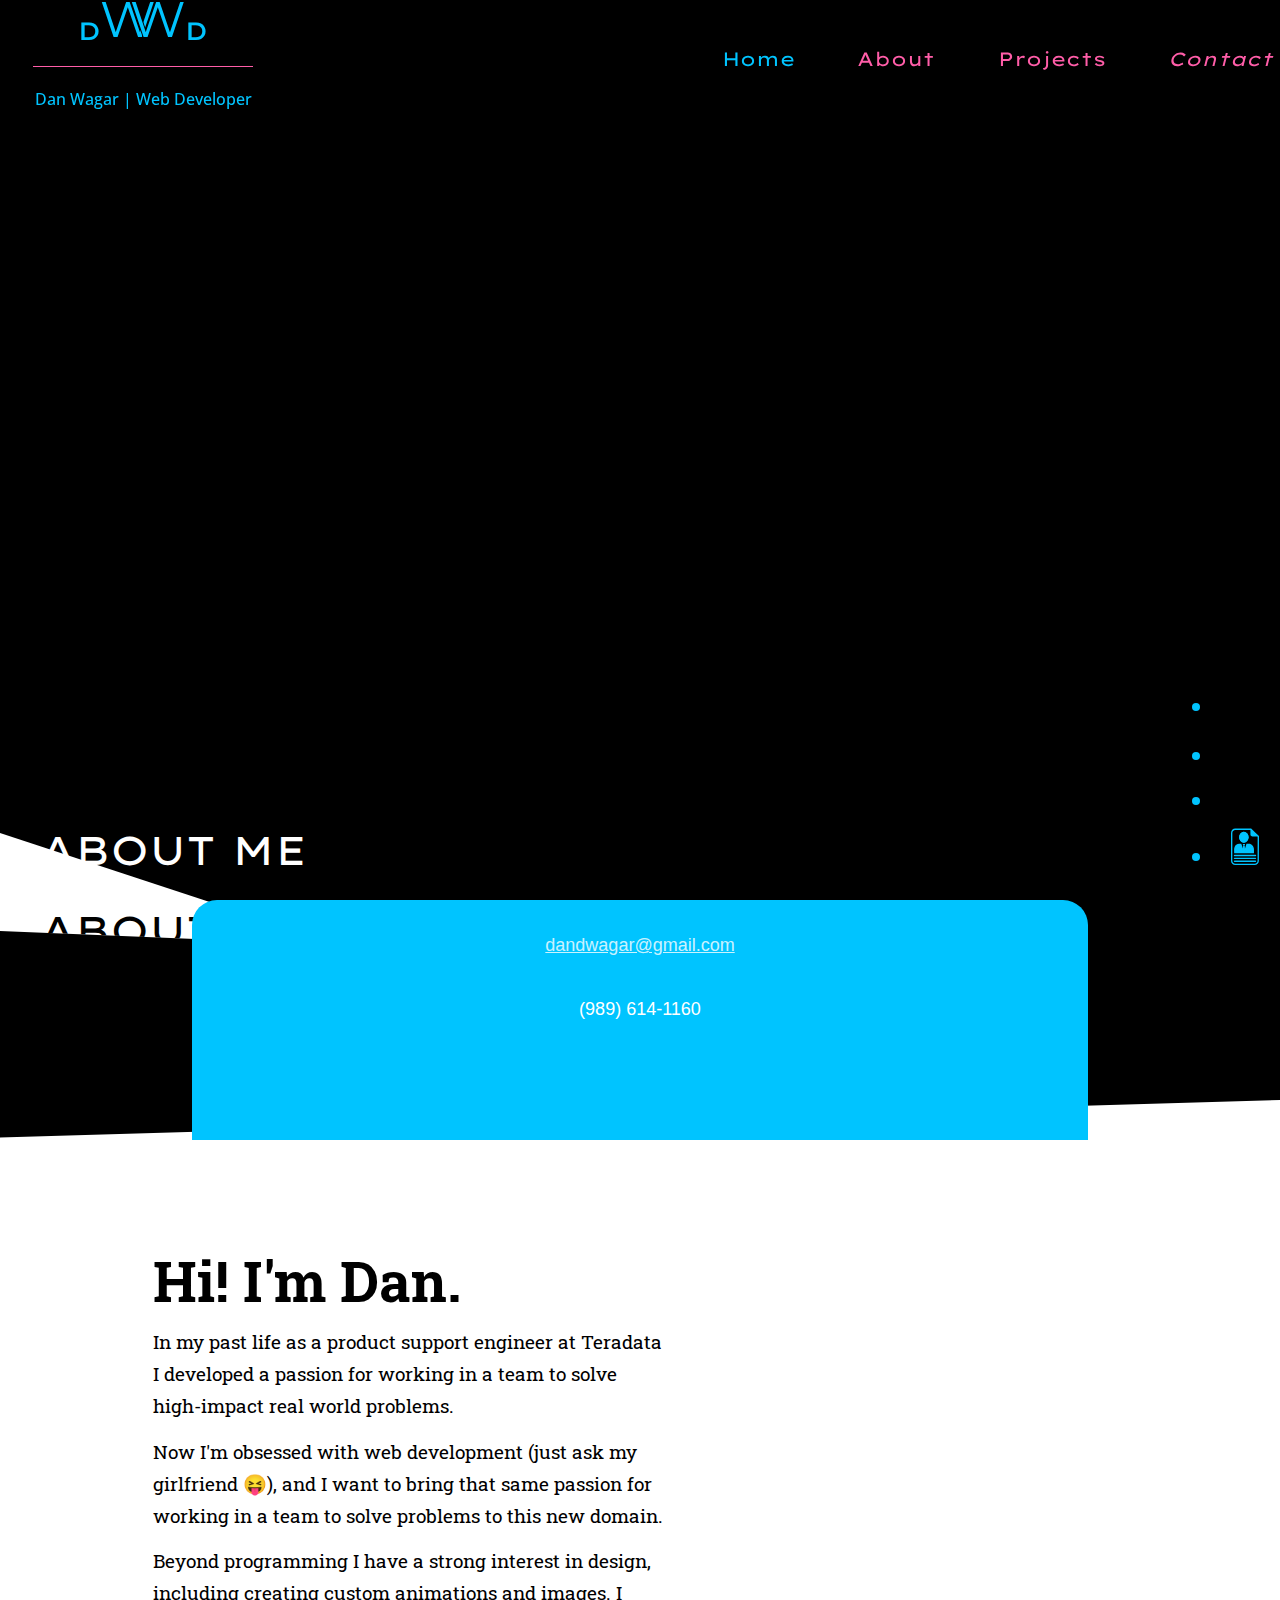
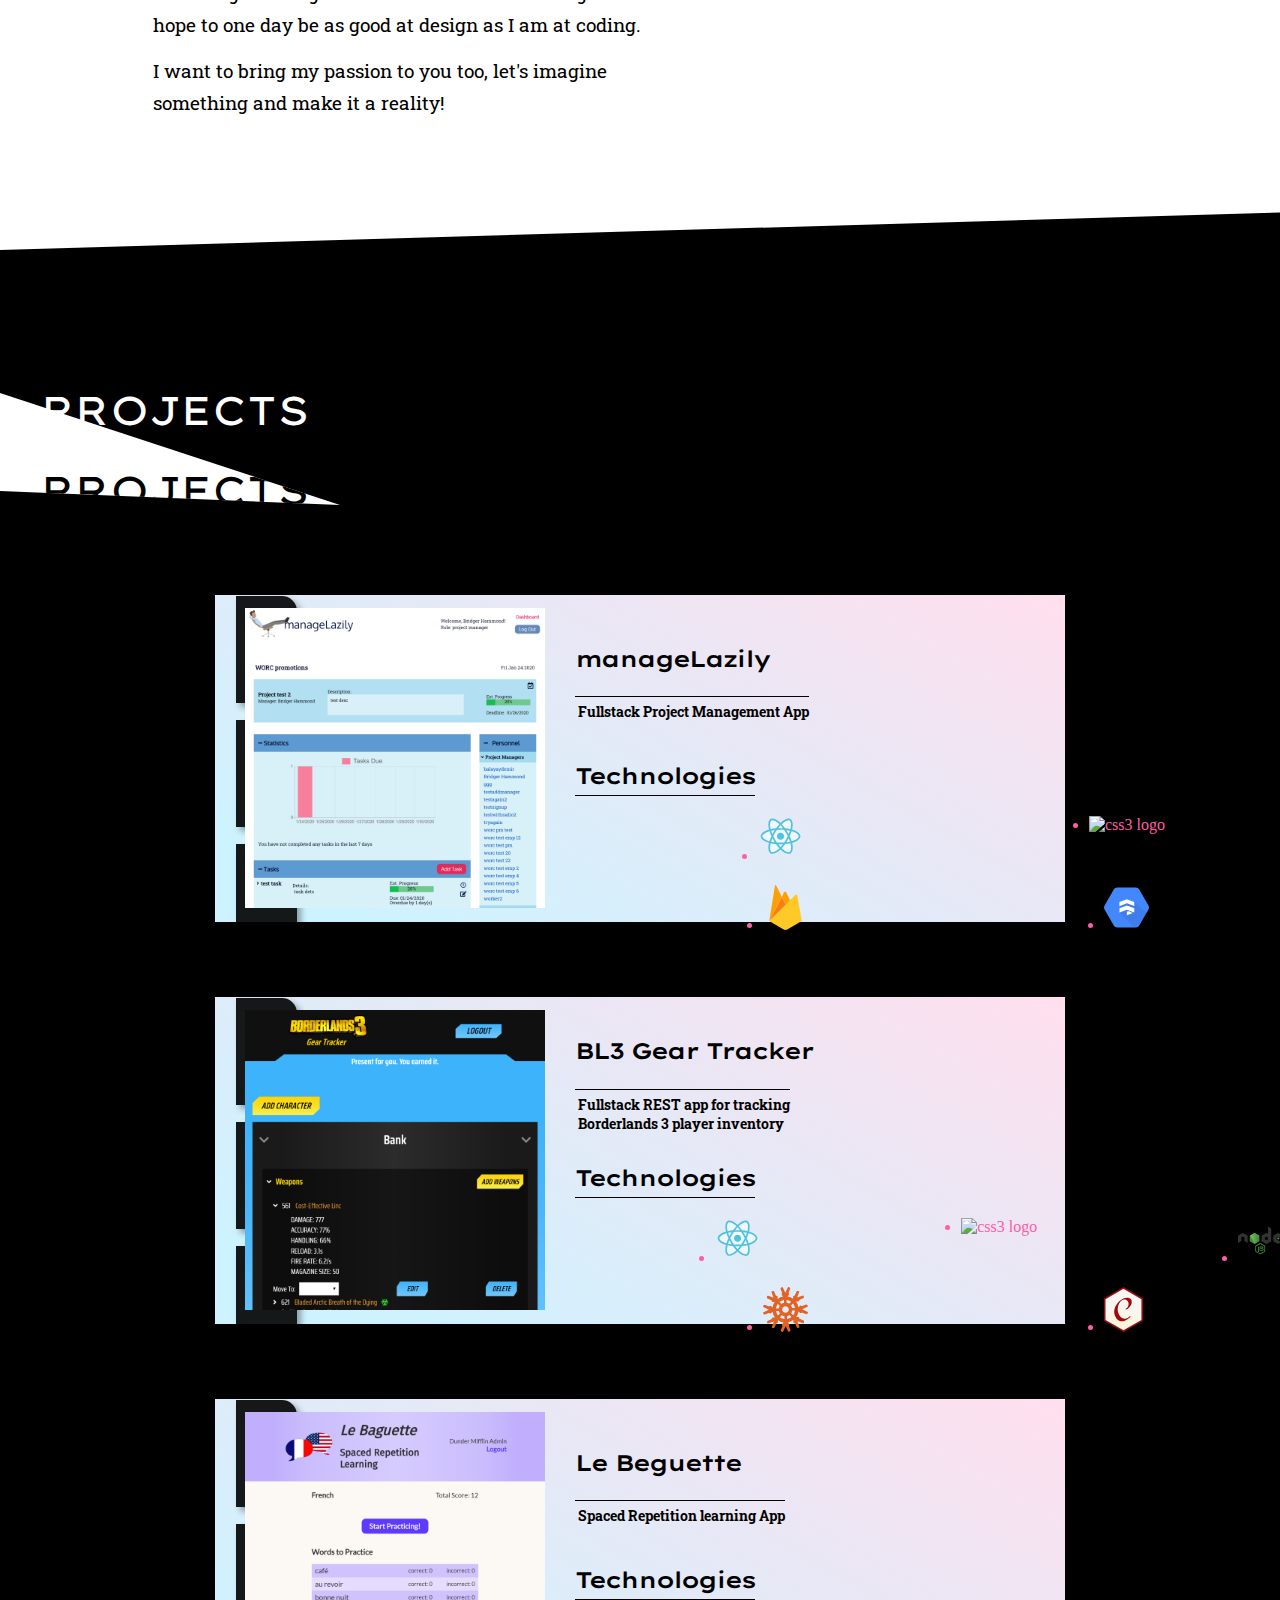
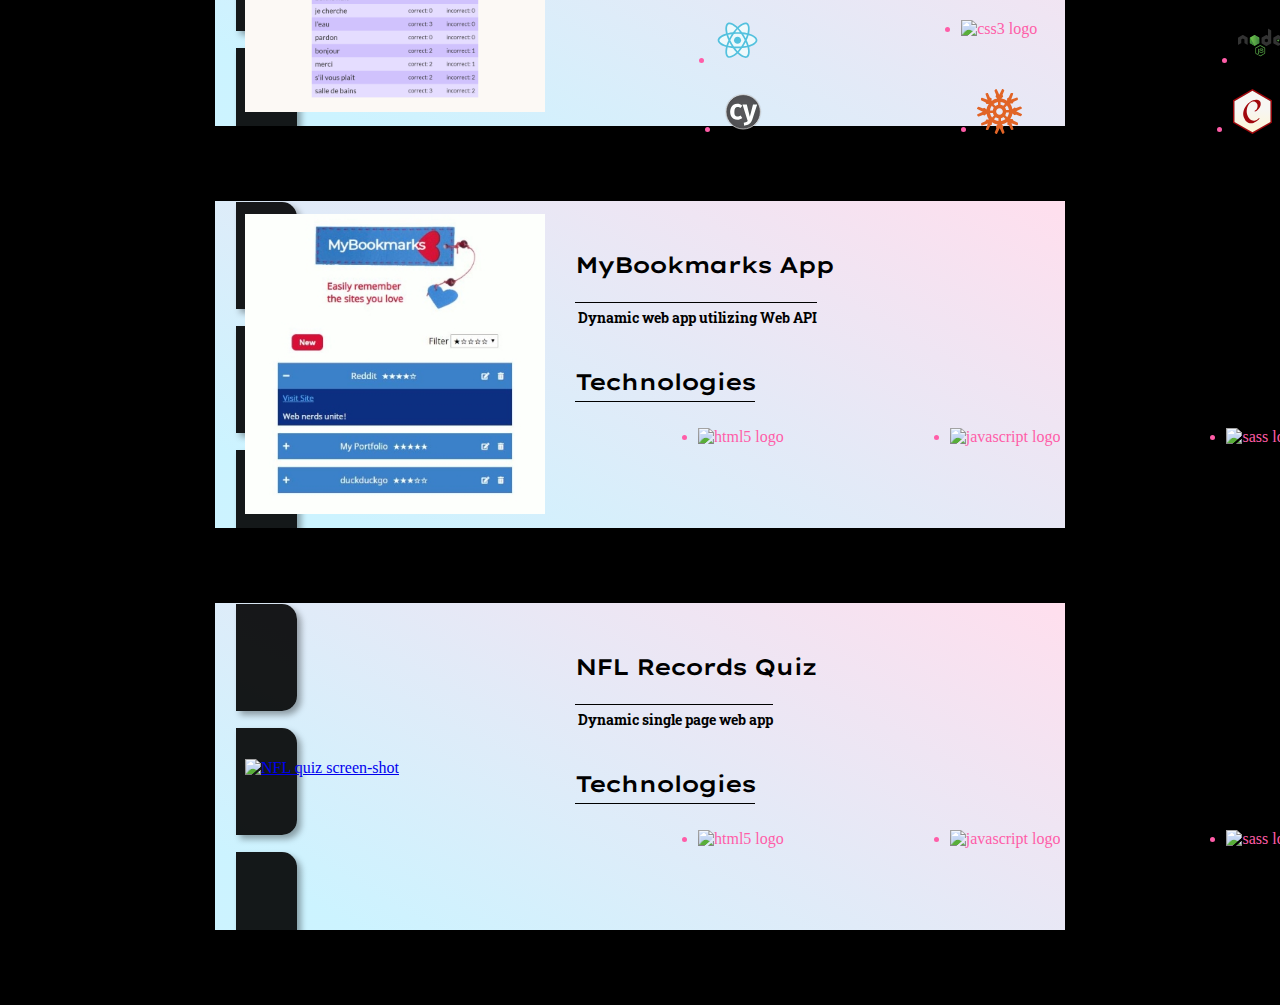
==== commit 715ff0f5: "add resume, 404 page" ====
--- a/index.html
+++ b/index.html
@@ -3,6 +3,10 @@
   <head>
     <meta charset="utf-8" />
     <meta name="viewport" content="width=device-width, initial-scale=1.0" />
+    <meta
+      name="description"
+      content="I am a web developer interested in design who specializes in React with experience developing REST APIs with Node, Express and Postgres"
+    />
     <title>Dan Wagar's Portfolio</title>
     <link rel="shortcut icon" type="image/png" href="/images/favicon.png" />
     <link href="reset.css" rel="stylesheet" type="text/css" />
@@ -86,7 +90,7 @@
               images. I hope to one day be as good at design as I am at coding.
             </p>
             <p>
-              I want to bring my passion to you too, let's imagine something awesome and make it a reality!
+              I want to bring my passion to you too, let's imagine something and make it a reality!
             </p>
           </div>
           <div class="aboutImg"></div>
@@ -401,6 +405,11 @@
                 <i class="open fa fa-envelope" id="contact"></i>
               </button>
             </li>
+            <li>
+                <a class="resume" href="./resume.pdf" target="_blank">
+                  <img src="images/resume.svg"></img>
+                </a>
+            </li>
           </ul>
         </nav>
       </footer>
--- a/style.css
+++ b/style.css
@@ -367,6 +367,10 @@
 
 .contactNav .contactButtons.fade {
   opacity: 0;
+}
+
+.resume img {
+  height: 38px;
 }
 
 .contactInfo {
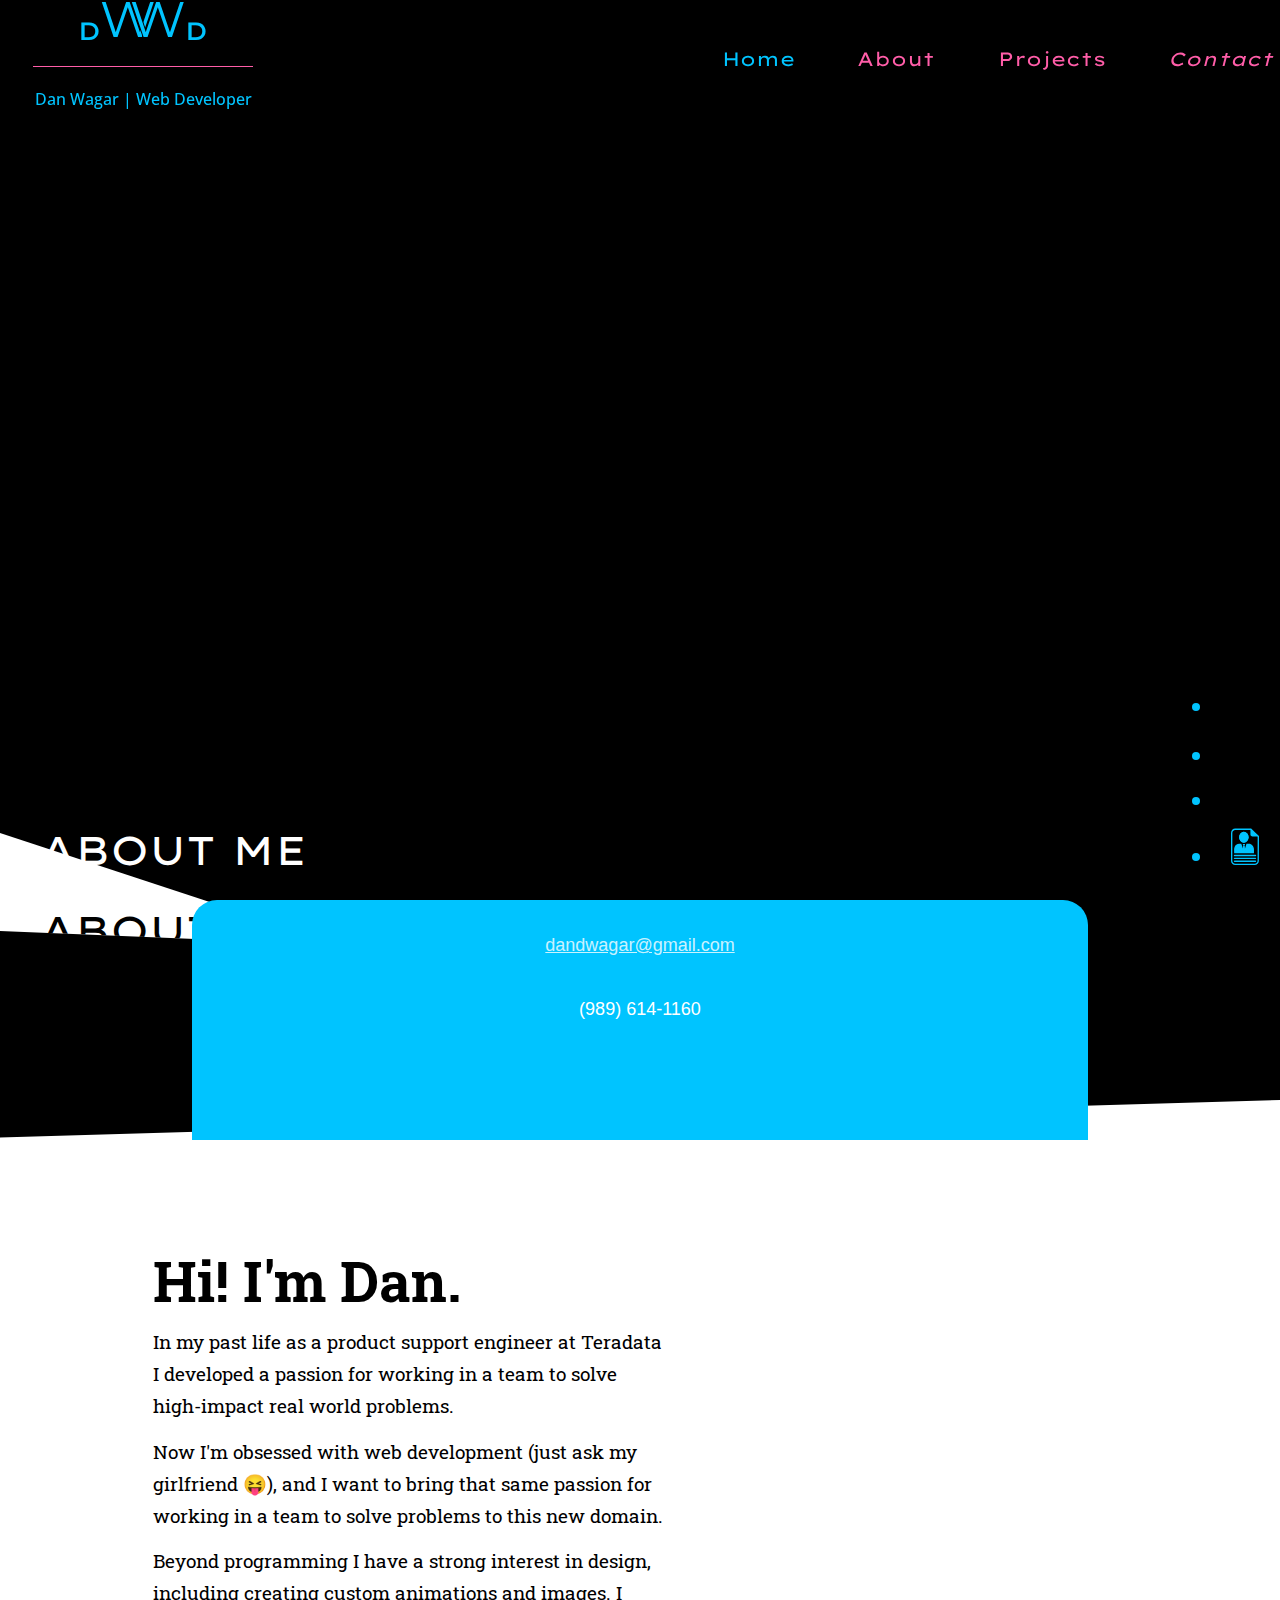
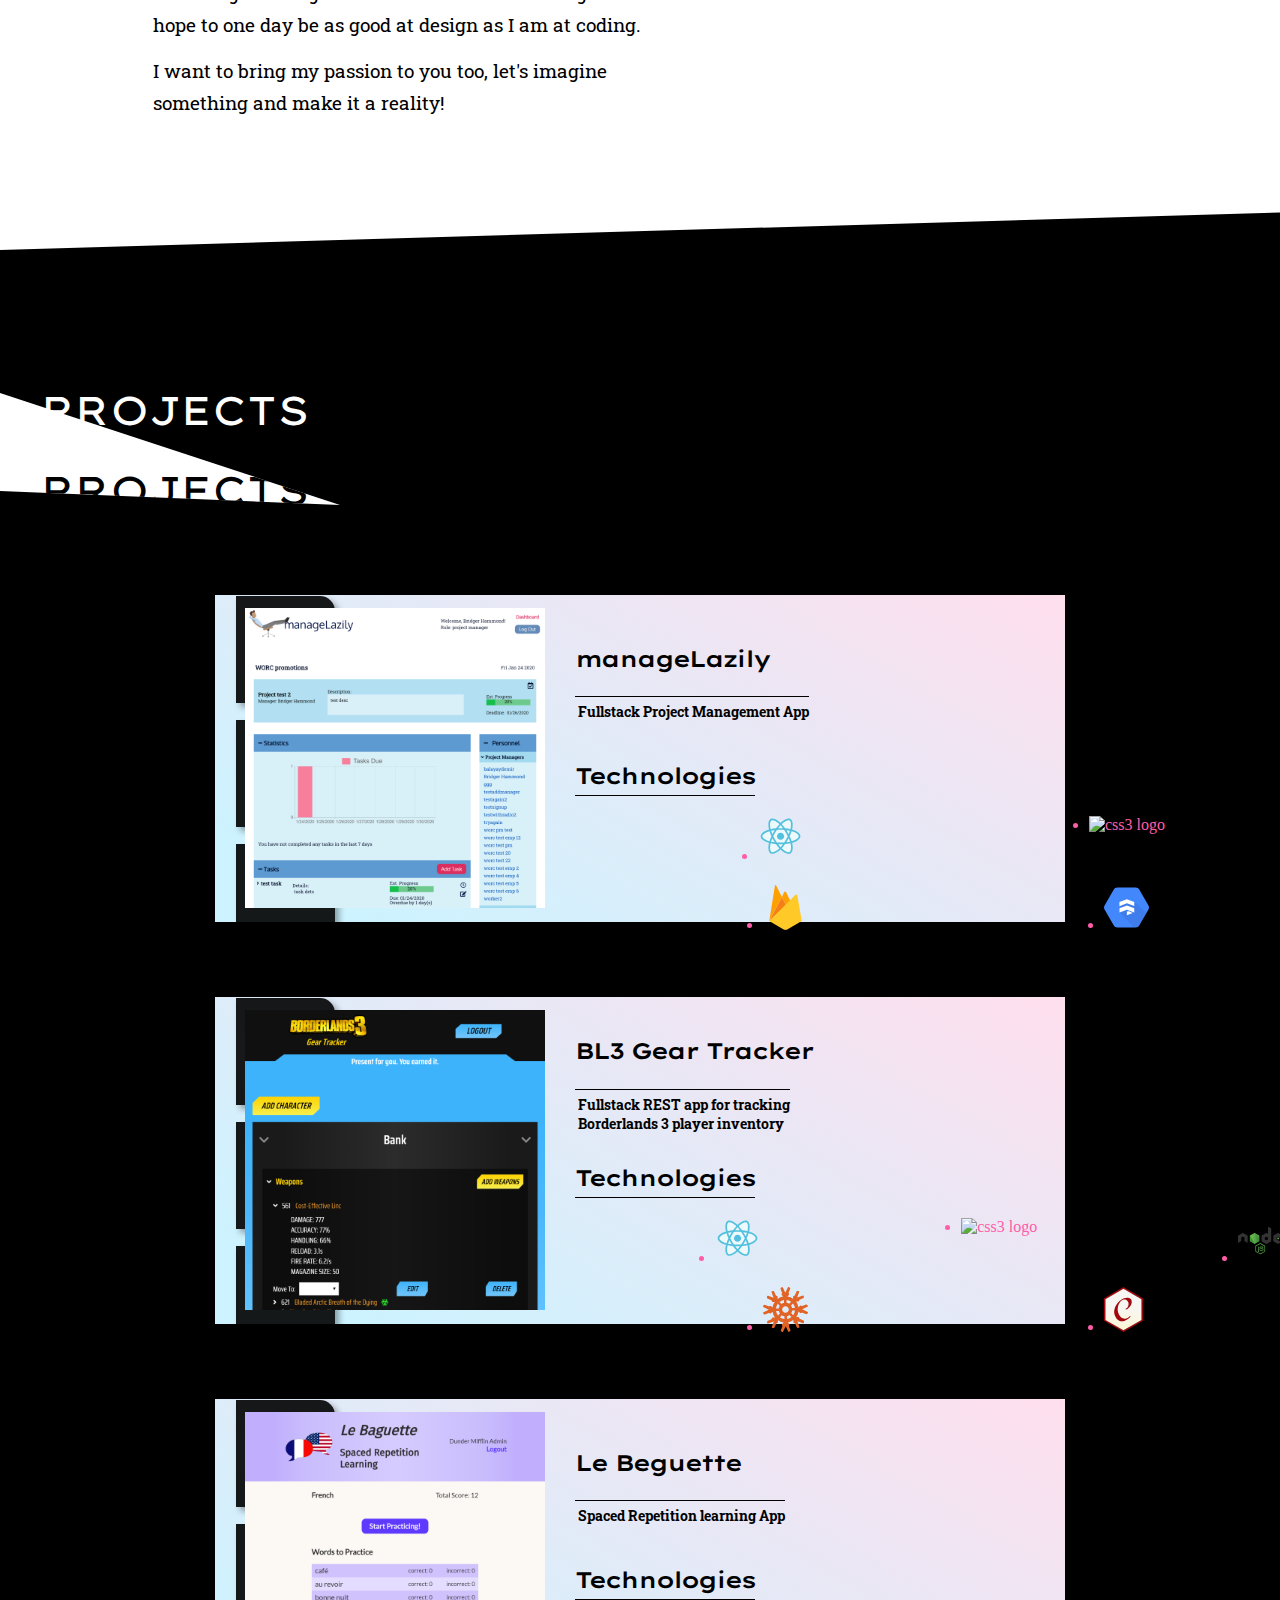
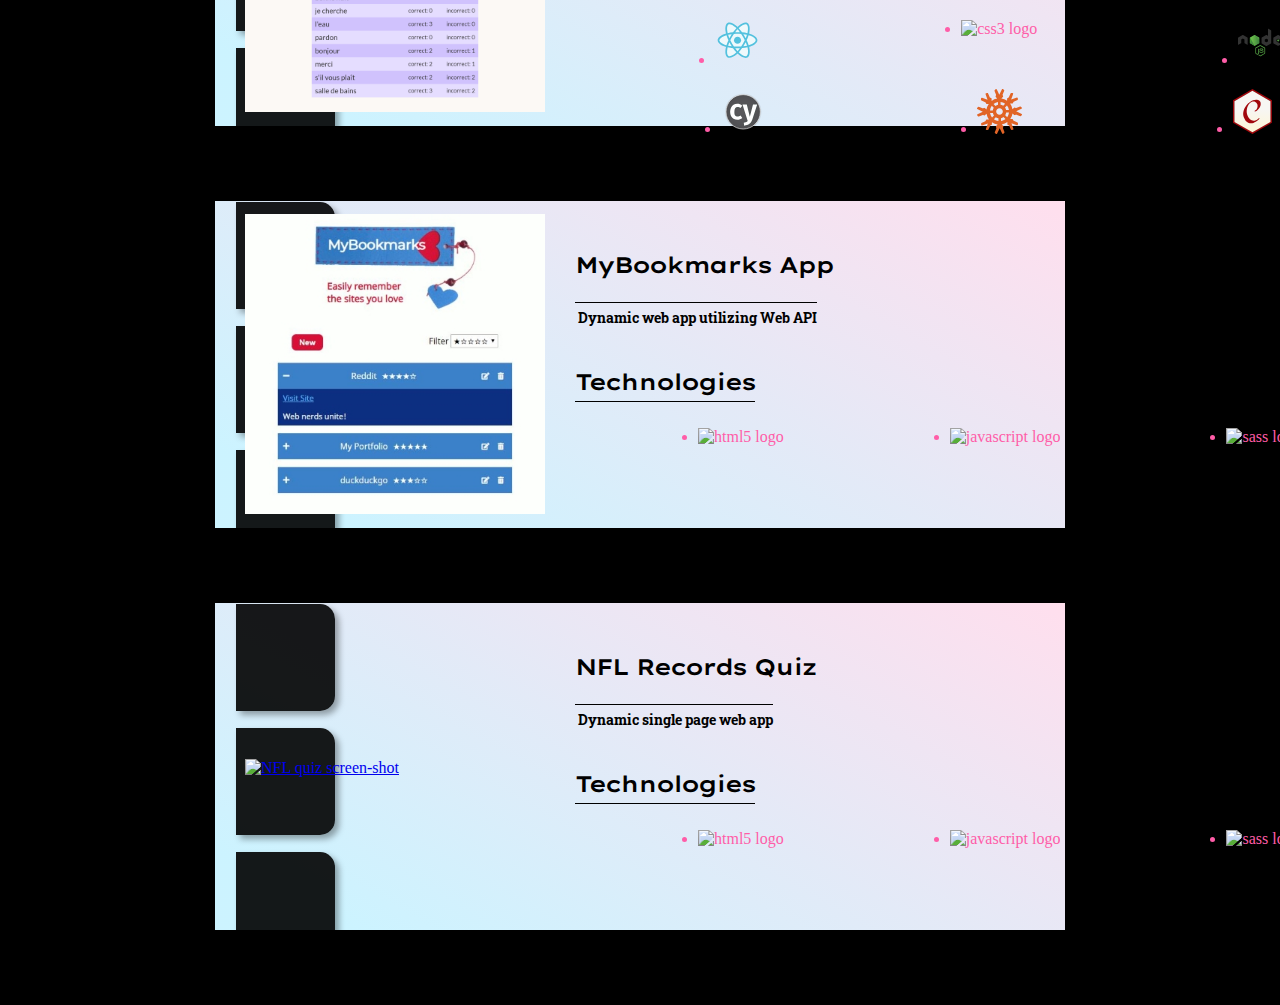
==== commit fa714e91: "fix cursor pointer and link size for project buttons" ====
--- a/index.html
+++ b/index.html
@@ -5,7 +5,7 @@
     <meta name="viewport" content="width=device-width, initial-scale=1.0" />
     <meta
       name="description"
-      content="I am a web developer interested in design who specializes in React with experience developing REST APIs with Node, Express and Postgres"
+      content="I am a web developer interested in design who specializes in React with experience developing REST APIs using Node, Express and Postgres"
     />
     <title>Dan Wagar's Portfolio</title>
     <link rel="shortcut icon" type="image/png" href="/images/favicon.png" />
--- a/style.css
+++ b/style.css
@@ -1041,8 +1041,7 @@
     height: 100%;
     width: 100%;
   }
-  .projectButtons .projectButton,
-  .projectButtons .projectButton a {
+  .projectButtons .projectButton {
     height: 107px;
     width: 98%;
     text-decoration: none;
@@ -1051,6 +1050,8 @@
     display: -ms-grid;
     display: grid;
     place-content: center center;
+    height: 107px;
+    width: 61px;
   }
   .projectButtons button {
     height: 107px;
@@ -1067,6 +1068,7 @@
     border-radius: 0 15px 15px 0;
     -webkit-box-shadow: 4px 4px 6px rgba(0, 0, 0, 0.35);
             box-shadow: 4px 4px 6px rgba(0, 0, 0, 0.35);
+    cursor: pointer;
   }
   .projectButton:first-child, .projectButton:last-child {
     margin-top: 1px;
